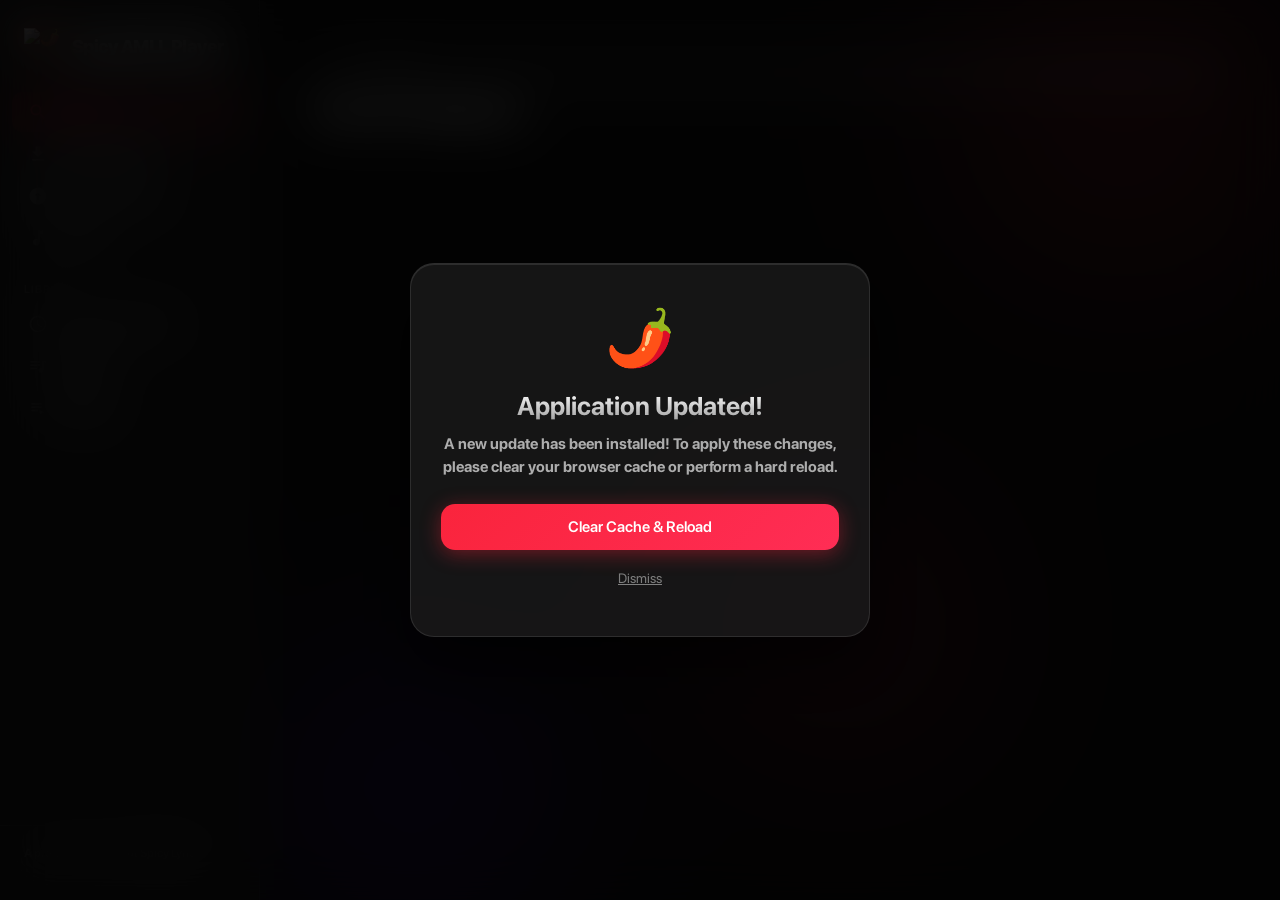
==== index.html @ c3bbd5f5 "Add files via upload" ====
<!DOCTYPE html>
<html lang="en">

<head>
  <meta charset="UTF-8">
  <meta name="viewport" content="width=device-width, initial-scale=1.0, maximum-scale=1.0, user-scalable=no, viewport-fit=cover">
  <title>Spicy AMLL Player — Synchronized Lyrics & Player</title>
  <meta name="description" content="Spicy AMLL Player — Stream, upload, and experience high-fidelity synchronized lyrics and music.">

  <!-- Fonts -->
  <link rel="preconnect" href="https://fonts.googleapis.com">
  <link rel="preconnect" href="https://fonts.gstatic.com" crossorigin>
  <link
    href="https://fonts.googleapis.com/css2?family=Inter:wght@300;400;500;600;700;800;900&family=Noto+Sans+Georgian:wght@400;500;600;700;800;900&family=Vazirmatn:wght@400;500;600;700;800;900&family=Outfit:wght@700;900&display=swap"
    rel="stylesheet">

  <!-- Stylesheets -->
  <link rel="stylesheet" href="css/global.css">
  <link rel="stylesheet" href="css/animations.css">
  <link rel="stylesheet" href="css/upload.css">
  <!-- Apple Music styling for elements that previously had none (search/listen page) -->
  <link rel="stylesheet" href="css/apple-music-search.css">

  <!-- Favicon & Icons -->
  <link rel="icon" type="image/x-icon" href="favicon.ico">
  <link rel="icon" type="image/png" sizes="96x96" href="favicon-96x96.png">
  <link rel="icon" type="image/svg+xml" href="favicon.svg">
  <link rel="apple-touch-icon" href="icon.png">
</head>

<body>
  <!-- Update Cache Detector -->
  <script>
    (function() {
      import('./js/router.js')
        .then(function(m) {
          if (!m.findTrackInPlaylist) {
            showCacheModal();
          }
        })
        .catch(function() {
          showCacheModal();
        });

      window.clearCacheAndReload = async function() {
        const btn = document.querySelector('.spicy-update-btn');
        if (btn) {
          btn.disabled = true;
          btn.textContent = 'Clearing Cache...';
        }

        if ('caches' in window) {
          try {
            const keys = await caches.keys();
            await Promise.all(keys.map(key => caches.delete(key)));
          } catch (e) {
            console.error('Failed to clear Cache Storage:', e);
          }
        }

        if ('serviceWorker' in navigator) {
          try {
            const registrations = await navigator.serviceWorker.getRegistrations();
            await Promise.all(registrations.map(r => r.unregister()));
          } catch (e) {
            console.error('Failed to unregister Service Worker:', e);
          }
        }

        const url = new URL(window.location.href);
        url.searchParams.set('cb', Date.now());
        window.location.href = url.toString();
      };

      function showCacheModal() {
        const style = document.createElement('style');
        style.textContent = `
          @keyframes spicyFadeIn { from { opacity: 0; } to { opacity: 1; } }
          @keyframes spicyScaleUp {
            from { transform: scale(0.95); opacity: 0; }
            to { transform: scale(1); opacity: 1; }
          }
          .spicy-update-modal {
            position: fixed;
            top: 0; left: 0;
            width: 100vw; height: 100vh;
            background: rgba(0, 0, 0, 0.75);
            backdrop-filter: blur(25px);
            -webkit-backdrop-filter: blur(25px);
            z-index: 9999999;
            display: flex;
            align-items: center;
            justify-content: center;
            animation: spicyFadeIn 0.3s ease forwards;
          }
          .spicy-update-box {
            background: rgba(30, 30, 30, 0.7);
            border: 1px solid rgba(255, 255, 255, 0.1);
            padding: 40px 30px;
            border-radius: 24px;
            max-width: 460px;
            width: 90%;
            text-align: center;
            box-shadow: 0 30px 60px rgba(0,0,0,0.6), inset 0 1px 0 rgba(255,255,255,0.1);
            color: #ffffff;
            font-family: -apple-system, BlinkMacSystemFont, "SF Pro Text", "SF Pro Display", sans-serif;
            animation: spicyScaleUp 0.4s cubic-bezier(0.16, 1, 0.3, 1) forwards;
          }
          .spicy-update-logo { font-size: 56px; margin-bottom: 20px; }
          .spicy-update-title {
            font-size: 1.6rem; font-weight: 700; margin: 0 0 12px 0;
            background: linear-gradient(180deg, #ffffff 0%, #a0a0a0 100%);
            -webkit-background-clip: text;
            -webkit-text-fill-color: transparent;
          }
          .spicy-update-desc {
            font-size: 0.95rem; color: rgba(255, 255, 255, 0.65);
            line-height: 1.5; margin: 0 0 25px 0;
          }
          .spicy-update-btn {
            background: linear-gradient(135deg, #fa243c 0%, #ff2d55 100%);
            color: white; border: none;
            padding: 14px 28px; border-radius: 14px;
            font-weight: 600; font-size: 0.95rem;
            cursor: pointer; transition: transform 0.2s ease, box-shadow 0.2s ease;
            width: 100%;
            box-shadow: 0 4px 20px rgba(250, 36, 60, 0.4);
          }
          .spicy-update-btn:hover {
            transform: translateY(-1px);
            box-shadow: 0 6px 24px rgba(250, 36, 60, 0.55);
          }
          .spicy-update-dismiss {
            background: transparent; color: rgba(255, 255, 255, 0.45);
            border: none; padding: 10px; margin-top: 10px;
            font-size: 0.85rem; cursor: pointer;
            text-decoration: underline; width: 100%;
            transition: color 0.2s;
          }
          .spicy-update-dismiss:hover { color: #ffffff; }
        `;
        document.head.appendChild(style);

        const modal = document.createElement('div');
        modal.className = 'spicy-update-modal';
        modal.id = 'spicy-cache-detector-modal';
        modal.innerHTML = `
          <div class="spicy-update-box">
            <div class="spicy-update-logo">🌶️</div>
            <h2 class="spicy-update-title">Application Updated!</h2>
            <p class="spicy-update-desc">
              A new update has been installed! To apply these changes, please clear your browser cache or perform a hard reload.
            </p>
            <button class="spicy-update-btn" onclick="clearCacheAndReload()">Clear Cache & Reload</button>
            <button class="spicy-update-dismiss" onclick="document.getElementById('spicy-cache-detector-modal').remove()">Dismiss</button>
          </div>
        `;
        document.body.appendChild(modal);
      }
    })();
  </script>

  <div class="am-layout">
    <!-- Sidebar Backdrop for Mobile -->
    <div class="am-sidebar-backdrop" id="sidebar-backdrop"></div>

    <!-- ═══ Sidebar ═══ -->
    <nav class="am-sidebar">
      <div class="am-sidebar-brand">
        <img src="favicon.svg" class="am-sidebar-logo" alt="🌶️">
        <span class="am-sidebar-title">Spicy AMLL Player</span>
        <button class="am-sidebar-close-btn" id="sidebar-close" aria-label="Close Sidebar">
          <svg viewBox="0 0 24 24" fill="currentColor">
            <path d="M19 6.41L17.59 5 12 10.59 6.41 5 5 6.41 10.59 12 5 17.59 6.41 19 12 13.41 17.59 19 19 17.59 13.41 12 19 6.41z"/>
          </svg>
        </button>
      </div>

      <div class="am-sidebar-section">
        <ul class="am-sidebar-nav">
          <li class="am-nav-item am-nav-active" data-page="listen">
            <svg viewBox="0 0 24 24" fill="currentColor">
              <path d="M15.5 14h-.79l-.28-.27C15.41 12.59 16 11.11 16 9.5 16 5.91 13.09 3 9.5 3S3 5.91 3 9.5 5.91 16 9.5 16c1.61 0 3.09-.59 4.23-1.57l.27.28v.79l5 4.99L20.49 19l-4.99-5zm-6 0C7.01 14 5 11.99 5 9.5S7.01 5 9.5 5 14 7.01 14 9.5 11.99 14 9.5 14z"/>
            </svg>
            <span>Search</span>
          </li>
          <li class="am-nav-item" data-page="download-ttml">
            <svg viewBox="0 0 24 24" fill="currentColor">
              <path d="M19 9h-4V3H9v6H5l7 7 7-7zM5 18v2h14v-2H5z"/>
            </svg>
            <span>Download TTML</span>
          </li>
          <li class="am-nav-item" data-page="download-song">
            <svg viewBox="0 0 24 24" fill="currentColor">
              <path d="M12 2C6.49 2 2 6.49 2 12s4.49 10 10 10 10-4.49 10-10S17.51 2 12 2zm-1 14.5v-5h-2.5L12 7.5l3.5 4H13v5h-2z"/>
            </svg>
            <span>Download Song</span>
          </li>
          <li class="am-nav-item" data-page="upload">
            <svg viewBox="0 0 24 24" fill="currentColor">
              <path d="M12 3v10.55c-.59-.34-1.27-.55-2-.55C7.79 13 6 14.79 6 17s1.79 4 4 4 4-1.79 4-4V7h4V3h-6z" />
            </svg>
            <span>Upload</span>
          </li>
        </ul>
      </div>

      <div class="am-sidebar-section">
        <h3 class="am-section-label">Library</h3>
        <ul class="am-sidebar-nav">
          <li class="am-nav-item" data-page="recent">
            <svg viewBox="0 0 24 24" fill="currentColor">
              <path d="M11.99 2C6.47 2 2 6.48 2 12s4.47 10 9.99 10C17.52 22 22 17.52 22 12S17.52 2 11.99 2zM12 20c-4.42 0-8-3.58-8-8s3.58-8 8-8 8 3.58 8 8-3.58 8-8 8zm.5-13H11v6l5.25 3.15.75-1.23-4.5-2.67z" />
            </svg>
            <span>Recently Listened</span>
          </li>
          <li class="am-nav-item" data-page="songs">
            <svg viewBox="0 0 24 24" fill="currentColor">
              <path d="M15 6H3v2h12V6zm0 4H3v2h12v-2zM3 16h8v-2H3v2zM17 6v8.18c-.31-.11-.65-.18-1-.18-1.66 0-3 1.34-3 3s1.34 3 3 3 3-1.34 3-3V8h3V6h-5z" />
            </svg>
            <span>Favorites</span>
          </li>
          <li class="am-nav-item" data-page="playlists">
            <svg viewBox="0 0 24 24" fill="currentColor">
              <path d="M4 10h12v2H4v-2zm0-4h12v2H4V6zm0 8h8v2H4v-2zm10 0v6l5-3-5-3z" />
            </svg>
            <span>Playlists</span>
          </li>
        </ul>
      </div>

      <div class="am-sidebar-footer">
        <p>A premium remake of <a href="https://github.com/Spikerko/spicy-lyrics" target="_blank">Spicy Lyrics</a></p>
      </div>
    </nav>

    <!-- ═══ Main Content ═══ -->
    <main class="am-main">
      <!-- Mobile Header -->
      <header class="am-mobile-header">
        <button id="sidebar-toggle" class="am-sidebar-toggle-btn" aria-label="Open Sidebar">
          <svg viewBox="0 0 24 24" fill="none" stroke="currentColor" stroke-width="2.5" stroke-linecap="round" stroke-linejoin="round">
            <line x1="3" y1="12" x2="21" y2="12"></line>
            <line x1="3" y1="6" x2="21" y2="6"></line>
            <line x1="3" y1="18" x2="21" y2="18"></line>
          </svg>
        </button>
        <div class="am-mobile-brand">
          <img src="favicon.svg" class="am-mobile-logo" alt="🌶️">
          <span class="am-mobile-title">Spicy AMLL</span>
        </div>
        <div style="width: 40px;"></div>
      </header>

      <!-- Background glow -->
      <div class="am-bg-glow">
        <div class="am-glow am-glow-1"></div>
        <div class="am-glow am-glow-2"></div>
        <div class="am-glow am-glow-3"></div>
      </div>

      <div class="am-content">
        <!-- ── Search / Browse Page ── -->
        <div id="page-listen" class="am-page active">
          
          <!-- Unified Apple Music-style Search Input Bar -->
          <div class="am-apple-search-bar">
            <div class="am-apple-search-input-wrapper">
              <svg class="am-search-icon" viewBox="0 0 24 24" fill="none" stroke="currentColor" stroke-width="2">
                <circle cx="11" cy="11" r="8"></circle>
                <line x1="21" y1="21" x2="16.65" y2="16.65"></line>
              </svg>
              <input type="text" id="catalog-search" placeholder="Search" autocomplete="off">
              <button id="search-clear-btn" class="am-search-clear-btn hidden" aria-label="Clear Search">✕</button>
            </div>
          </div>

          <!-- Initial Landing View (Recently Searched + Browse Categories Recommendations) -->
          <div id="listen-initial-content" class="am-landing-view">
            
            <!-- Recently Searched Section -->
            <div id="recently-searched-section" class="am-search-section hidden">
              <div class="am-section-header-row">
                <h2 class="am-search-section-title">Recently Searched</h2>
                <button id="clear-recent-searches-btn" class="am-text-action-btn">Clear</button>
              </div>
              <div class="am-recently-searched-grid" id="recently-searched-grid">
                <!-- Injected via JS -->
              </div>
            </div>

            <!-- Browse Categories Section (Fetched from Recommendations endpoint) -->
            <div class="am-search-section">
              <h2 class="am-search-section-title">Browse Categories</h2>
              <div class="am-categories-grid" id="categories-grid">
                <!-- Skeletons Loader -->
                <div class="skeleton-category-card"></div>
                <div class="skeleton-category-card"></div>
                <div class="skeleton-category-card"></div>
                <div class="skeleton-category-card"></div>
              </div>
            </div>

          </div>

          <!-- Search Results Layout Container (Categorized into Top Results, Artists, Songs, Albums, Playlists) -->
          <div id="search-results-container" class="am-search-results-layout hidden">
             
             <!-- Top Results -->
             <div id="section-top-results" class="am-search-section hidden">
                <h2 class="am-search-section-title">Top Results</h2>
                <div class="am-top-results-grid" id="top-results-grid"></div>
             </div>

             <!-- Artists -->
             <div id="section-artists" class="am-search-section hidden">
                <h2 class="am-search-section-title">Artists</h2>
                <div class="am-artists-horizontal-scroll" id="artists-grid"></div>
             </div>

             <!-- Songs -->
             <div id="section-songs" class="am-search-section hidden">
                <h2 class="am-search-section-title">Songs</h2>
                <div class="am-songs-flex-grid" id="songs-grid"></div>
             </div>

             <!-- Albums -->
             <div id="section-albums" class="am-search-section hidden">
                <h2 class="am-search-section-title">Albums</h2>
                <div class="am-cards-horizontal-scroll" id="albums-grid"></div>
             </div>

             <!-- Playlists -->
             <div id="section-playlists" class="am-search-section hidden">
                <h2 class="am-search-section-title">Playlists</h2>
                <div class="am-cards-horizontal-scroll" id="playlists-search-grid"></div>
             </div>

             <!-- Music Videos -->
             <div id="section-videos" class="am-search-section hidden">
                <h2 class="am-search-section-title">Music Videos</h2>
                <div class="am-cards-horizontal-scroll" id="videos-grid"></div>
             </div>

          </div>

          <!-- Album View Container (Apple Music Detail Style) -->
          <div id="album-view-container" class="am-album-view hidden">
             <div id="album-header" class="am-album-header"></div>
             <div class="am-album-tracks" id="album-tracks-grid"></div>
          </div>

          <!-- Artist View Container -->
          <div id="artist-view-container" class="am-artist-view hidden">
             <div id="artist-view-content"></div>
          </div>

        </div>

        <!-- ── Upload Page ── -->
        <div id="page-upload" class="am-page">
          <div class="am-hero">
            <div class="am-hero-icon">
              <svg viewBox="0 0 24 24" fill="currentColor">
                <path d="M12 3v10.55c-.59-.34-1.27-.55-2-.55C7.79 13 6 14.79 6 17s1.79 4 4 4 4-1.79 4-4V7h4V3h-6z" />
              </svg>
            </div>
            <div class="am-hero-text">
              <h1 class="am-hero-title">Upload Your Music</h1>
              <p class="am-hero-subtitle">Drop audio files and lyrics to experience synchronized visuals.</p>
            </div>
          </div>

          <div class="am-upload-area">
            <div class="am-upload-cards">
              <div class="am-upload-card am-card-primary" id="audio-zone" title="Drop or click to upload audio">
                <div class="am-card-icon">
                  <svg viewBox="0 0 24 24">
                    <path d="M12 3v10.55c-.59-.34-1.27-.55-2-.55C7.79 13 6 14.79 6 17s1.79 4 4 4 4-1.79 4-4V7h4V3h-6z" />
                  </svg>
                </div>
                <div class="am-card-info">
                  <h3>Audio File</h3>
                  <p class="am-card-hint">MP3, FLAC, WAV, M4A</p>
                  <p class="zone-filename"></p>
                </div>
                <div class="am-card-badge">Required</div>
                <input type="file" id="audio-input" accept="audio/*,.mp3,.flac,.wav,.ogg,.m4a,.aac" multiple>
              </div>

              <div class="am-upload-card am-card-optional" id="ttml-zone" title="Drop or click to upload lyrics">
                <div class="am-card-icon">
                  <svg viewBox="0 0 24 24">
                    <path d="M14 2H6a2 2 0 0 0-2 2v16a2 2 0 0 0 2 2h12a2 2 0 0 0 2-2V8l-6-6zM6 20V4h7v5h5v11H6zm2-6h8v1.5H8V14zm0 3h6v1.5H8V17zm0-6h8v1.5H8V11z" />
                  </svg>
                </div>
                <div class="am-card-info">
                  <h3>TTML Lyrics</h3>
                  <p class="am-card-hint">Optional — auto-fetched if not provided</p>
                  <p class="zone-filename"></p>
                </div>
                <div class="am-card-badge am-badge-optional">Optional</div>
                <input type="file" id="ttml-input" accept=".ttml,.xml" multiple>
              </div>
            </div>

            <div id="queue-preview" class="am-queue-preview">
              <div class="am-queue-header">
                <h4>Up Next</h4>
                <span id="queue-count" class="am-queue-count">0 tracks</span>
                <button id="clear-queue-btn" class="am-clear-btn">Clear All</button>
              </div>
              <div class="queue-list" id="queue-list"></div>
            </div>

            <div class="am-actions">
              <button id="start-button" class="am-start-btn" disabled>
                <svg viewBox="0 0 24 24" fill="currentColor" width="20" height="20">
                  <path d="M8 5v14l11-7z" />
                </svg>
                <span>Start Playback</span>
              </button>
              <div id="upload-error" class="am-error-msg"></div>
            </div>
          </div>
        </div>

        <!-- ── Recently Listened Page ── -->
        <div id="page-recent" class="am-page">
          <div class="am-hero">
            <div class="am-hero-icon" style="background: linear-gradient(135deg, #5856d6 0%, #007aff 100%);">
              <svg viewBox="0 0 24 24" fill="currentColor">
                <path d="M11.99 2C6.47 2 2 6.48 2 12s4.47 10 9.99 10C17.52 22 22 17.52 22 12S17.52 2 11.99 2zM12 20c-4.42 0-8-3.58-8-8s3.58-8 8-8 8 3.58 8 8-3.58 8-8 8zm.5-13H11v6l5.25 3.15.75-1.23-4.5-2.67z" />
              </svg>
            </div>
            <div class="am-hero-text">
              <h1 class="am-hero-title">Recently Listened</h1>
              <p class="am-hero-subtitle">Tracks you've recently played.</p>
            </div>
          </div>
          <div class="trending-grid" id="recent-tracks-grid"></div>
        </div>

        <!-- ── Favorite Songs Page ── -->
        <div id="page-songs" class="am-page">
          <div class="am-hero">
            <div class="am-hero-icon" style="background: linear-gradient(135deg, #ff2d55 0%, #ff3b30 100%);">
              <svg viewBox="0 0 24 24" fill="currentColor">
                <path d="M12 21.35l-1.45-1.32C5.4 15.36 2 12.28 2 8.5 2 5.42 4.42 3 7.5 3c1.74 0 3.41.81 4.5 2.09C13.09 3.81 14.76 3 16.5 3 19.58 3 22 5.42 22 8.5c0 3.78-3.4 6.86-8.55 11.54L12 21.35z" />
              </svg>
            </div>
            <div class="am-hero-text">
              <h1 class="am-hero-title">Favorites</h1>
              <p class="am-hero-subtitle">Your loved tracks in one place.</p>
            </div>
          </div>
          <div class="trending-grid" id="favorite-tracks-grid"></div>
        </div>

        <!-- ── Playlists Page ── -->
        <div id="page-playlists" class="am-page">
          <div class="am-hero">
            <div class="am-hero-icon" style="background: linear-gradient(135deg, #af52de 0%, #d633ff 100%);">
              <svg viewBox="0 0 24 24" fill="currentColor">
                <path d="M4 10h12v2H4v-2zm0-4h12v2H4V6zm0 8h8v2H4v-2zm10 0v6l5-3-5-3z" />
              </svg>
            </div>
            <div class="am-hero-text">
              <h1 class="am-hero-title">My Playlists</h1>
              <div class="am-hero-actions" style="margin-top: 15px;">
                <button class="am-start-btn" id="create-playlist-btn">Create New Playlist</button>
              </div>
            </div>
          </div>
          <div class="playlists-grid" id="playlists-grid"></div>
          <div id="playlist-detail" class="am-playlist-detail hidden">
             <div class="section-header">
                <h2 class="section-title" id="playlist-detail-title">Playlist Name</h2>
                <button class="am-back-btn" id="playlist-back-btn">Back to Playlists</button>
             </div>
             <div class="playlist-tracks-grid" id="playlist-tracks-grid"></div>
          </div>
        </div>

        <!-- ── Download TTML Page ── -->
        <div id="page-download-ttml" class="am-page">
          <div class="download-bg-glow"></div>
          <div class="premium-downloader-container">
            <div class="glass-card premium-card">
              <div class="downloader-header">
                <div class="header-icon-wrapper">
                  <svg viewBox="0 0 24 24" fill="currentColor">
                    <path d="M19 9h-4V3H9v6H5l7 7 7-7zM5 18v2h14v-2H5z"/>
                  </svg>
                </div>
                <h1 class="premium-title">TTML Downloader</h1>
                <p class="premium-subtitle">Enter a Song ID to extract high-fidelity synchronized lyrics.</p>
              </div>

              <div class="premium-input-group">
                <div class="premium-search-box">
                  <input type="text" id="ttml-song-id" placeholder="Paste Song ID (e.g. 1738734057)" autocomplete="off">
                  <button id="fetch-ttml-btn" class="premium-btn primary">
                    <span class="btn-text">Fetch Lyrics</span>
                    <div class="btn-loader hidden"></div>
                  </button>
                </div>
              </div>

              <div id="ttml-result-preview" class="premium-result-view hidden">
                <div class="result-backdrop"></div>
                <div class="song-identity">
                  <div class="art-pulse-wrapper">
                     <img id="ttml-preview-art" src="" alt="Album Art">
                  </div>
                  <div class="song-details">
                    <h2 id="ttml-preview-name">Song Name</h2>
                    <p id="ttml-preview-artist">Artist Name</p>
                    <div class="badge">Lossless Master</div>
                  </div>
                </div>

                <div class="code-stage">
                  <div class="stage-header">
                    <div class="dots"><span></span><span></span><span></span></div>
                    <span class="stage-label">TTML SOURCE</span>
                    <button id="download-ttml-file-btn" class="premium-btn secondary" disabled>
                      <svg viewBox="0 0 24 24" fill="currentColor" width="16"><path d="M19 9h-4V3H9v6H5l7 7 7-7zM5 18v2h14v-2H5z"/></svg>
                      Quick Download
                    </button>
                  </div>
                  <div class="code-viewport">
                    <pre id="ttml-code-block"></pre>
                  </div>
                </div>
              </div>

              <div id="ttml-status" class="status-indicator"></div>
            </div>
          </div>
        </div>

        <!-- ── Download Song Page ── -->
        <div id="page-download-song" class="am-page">
          <div class="download-bg-glow"></div>
          <div class="premium-downloader-container">
            <div class="glass-card premium-card">
              <div class="downloader-header">
                <div class="header-icon-wrapper" style="background: linear-gradient(135deg, #FF2D55 0%, #fa243c 100%);">
                  <svg viewBox="0 0 24 24" fill="currentColor">
                    <path d="M12 2C6.49 2 2 6.49 2 12s4.49 10 10 10 10-4.49 10-10S17.51 2 12 2zm-1 14.5v-5h-2.5L12 7.5l3.5 4H13v5h-2z"/>
                  </svg>
                </div>
                <h1 class="premium-title">Audio Downloader</h1>
                <p class="premium-subtitle">Enter a Song ID or search term to download the track.</p>
              </div>

              <div class="premium-input-group">
                <div class="premium-search-box">
                  <input type="text" id="dl-song-input" placeholder="Paste Song ID or Search Term" autocomplete="off">
                  <select id="dl-song-format" class="premium-btn format-select" style="background: rgba(255, 255, 255, 0.1); backdrop-filter: blur(10px); color: white; border: 1px solid rgba(255, 255, 255, 0.2); padding: 0 15px; border-radius: 8px; margin-right: 10px; cursor: pointer; outline: none;">
                    <option value="m4a">M4A (Original)</option>
                    <option value="mp3">MP3</option>
                    <option value="flac">FLAC</option>
                  </select>
                  <button id="fetch-song-btn" class="premium-btn primary">
                    <span class="btn-text">Download</span>
                    <div class="btn-loader hidden"></div>
                  </button>
                </div>
                <div id="dl-search-results" class="dl-search-results hidden"></div>
              </div>

              <div id="dl-song-status" class="status-indicator"></div>
            </div>
          </div>
        </div>
      </div>
    </main>
  </div>

  <!-- Song Context Menu -->
  <div id="song-context-menu" class="am-context-menu hidden">
    <div class="context-menu-item" id="ctx-play">Play Now</div>
    <div class="context-menu-item" id="ctx-add-playlist">Add to Playlist...</div>
    <div class="context-menu-item" id="ctx-view-album">View Entire Album</div>
    <div class="context-menu-item" id="ctx-view-artist">View Artist</div>
    <div class="context-menu-item" id="ctx-favorite">Add to Favorites</div>
    <div class="context-menu-item" id="ctx-copy-id">Copy Song ID</div>
  </div>

  <!-- Playlist Selection Modal -->
  <div id="playlist-select-modal" class="am-modal hidden">
     <div class="am-modal-content">
        <h3>Add to Playlist</h3>
        <div id="playlist-options-list"></div>
        <div style="margin-top:20px;display:flex;gap:10px;">
          <button class="am-start-btn" id="modal-create-playlist-btn" style="flex:1;padding:8px;font-size:0.9rem;">Create New</button>
          <button class="am-text-btn" id="close-playlist-modal" style="flex:1;">Cancel</button>
        </div>
     </div>
  </div>

  <!-- Mobile Sidebar Controls -->
  <script>
    document.addEventListener('DOMContentLoaded', () => {
      const sidebar = document.querySelector('.am-sidebar');
      const backdrop = document.getElementById('sidebar-backdrop');
      const toggleBtn = document.getElementById('sidebar-toggle');
      const closeBtn = document.getElementById('sidebar-close');

      function openSidebar() {
        if (sidebar && backdrop) {
          sidebar.classList.add('open');
          backdrop.classList.add('active');
          document.body.style.overflow = 'hidden';
        }
      }

      function closeSidebar() {
        if (sidebar && backdrop) {
          sidebar.classList.remove('open');
          backdrop.classList.remove('active');
          document.body.style.overflow = '';
        }
      }

      if (toggleBtn) toggleBtn.addEventListener('click', openSidebar);
      if (closeBtn) closeBtn.addEventListener('click', closeSidebar);
      if (backdrop) backdrop.addEventListener('click', closeSidebar);

      const navItems = document.querySelectorAll('.am-sidebar-nav .am-nav-item');
      navItems.forEach(item => {
        item.addEventListener('click', () => {
          if (window.innerWidth <= 900) {
            closeSidebar();
          }
        });
      });
    });
  </script>

  <!-- Global Preparation Overlay -->
  <div id="prep-overlay" class="prep-overlay">
    <div class="prep-content">
      <div class="prep-spinner"></div>
      <h2 id="prep-status">Preparing Track...</h2>
      <p id="prep-subtext">Fetching audio and metadata from secure servers</p>
    </div>
  </div>

  <script type="module" src="js/upload.js"></script>
  <script type="module" src="js/song-downloader.js"></script>
</body>

</html>
---- css/global.css ----
/* ═══════════════════════════════════════════════
   Spicy AMLL Player WEB — Global Styles
   ═══════════════════════════════════════════════ */

/* Google Fonts (fallback for Georgian, CJK, Cyrillic, Devanagari, etc.) */
@import url('https://fonts.googleapis.com/css2?family=Inter:wght@400;500;600;700;800;900&display=swap');
@import url('https://fonts.googleapis.com/css2?family=Vazirmatn:wght@400;500;600;700;800;900&display=swap');
@import url('https://fonts.googleapis.com/css2?family=Noto+Sans+Georgian:wght@400;500;600;700;800;900&display=swap');

/* ── Local Fonts: SF Pro (Latin) & SF Arabic ── */
@font-face {
  font-family: 'SF Pro';
  src: url('../fonts/sfpro.woff2') format('woff2'),
    url('../fonts/sfpro.ttf') format('truetype');
  font-weight: 100 1200;
  font-style: normal;
  font-display: swap;
}

@font-face {
  font-family: 'SF Pro Display';
  src: url('../fonts/sfpro-display-Regular.woff2') format('woff2');
  font-weight: 400;
  font-style: normal;
  font-display: swap;
}

@font-face {
  font-family: 'SF Pro Display';
  src: url('../fonts/sfpro-display-Medium.woff2') format('woff2');
  font-weight: 500;
  font-style: normal;
  font-display: swap;
}

@font-face {
  font-family: 'SF Pro Display';
  src: url('../fonts/sfpro-display-Semibold.woff2') format('woff2');
  font-weight: 600;
  font-style: normal;
  font-display: swap;
}

@font-face {
  font-family: 'SF Pro Display';
  src: url('../fonts/sfpro-display-Bold.woff2') format('woff2');
  font-weight: 700;
  font-style: normal;
  font-display: swap;
}

@font-face {
  font-family: 'SF Pro Display';
  src: url('../fonts/sfpro-display-Heavy.woff2') format('woff2');
  font-weight: 800;
  font-style: normal;
  font-display: swap;
}

@font-face {
  font-family: 'SF Arabic';
  src: url('../fonts/sfarabic.woff2') format('woff2'),
    url('../fonts/sfarabic.ttf') format('truetype');
  font-weight: 100 1200;
  font-style: normal;
  font-display: swap;
}

/* ── Reset ── */
*,
*::before,
*::after {
  margin: 0;
  padding: 0;
  box-sizing: border-box;
}

html {
  font-size: 16px;
  -webkit-font-smoothing: antialiased;
  -moz-osx-font-smoothing: grayscale;
  text-rendering: optimizeLegibility;
  overflow: hidden;
  height: 100%;
  height: 100dvh;
}

body {
  margin: 0;
  padding: 0;
  background: #000000;
  color: #ffffff;
font-family: 'SF Pro Display', 'SF Pro', 'PingFang SC', 'Hiragino Sans', 'SF Arabic', Inter, "Noto Sans Georgian", "Vazirmatn", sans-serif;

  font-weight: 700;
  overflow: hidden;
  height: 100%;
  height: 100dvh;
  width: 100vw;
  user-select: none;
}

img, a {
  -webkit-user-drag: none;
}

a {
  color: inherit;
  text-decoration: none;
}

button {
  font-family: inherit;
  cursor: pointer;
  border: none;
  background: none;
  color: inherit;
}

input {
  font-family: inherit;
}

/* ── CSS Custom Properties ── */
:root {
  /* Background */
  --bg-rotation-degree: 258deg;
  --spice-main: #000000;
  --spice-sidebar: #000000;
  --spice-text: #ffffff;
  --spice-button: #1db954;

  /* Lyrics sizing */
  --DefaultLyricsSize: clamp(1.85rem, calc(1cqw * 7), 3.5rem);
  --SpicyLyrics-LineSpacing: 1cqw 0;

  /* Glow definitions */
  --TextGlowDef: rgba(255, 255, 255, 0.15) 0px 0px 6px;
  --ActiveTextGlowDef: rgba(255, 255, 255, 0.4) 0px 0px 14px;
  --StrongTextGlowDef: rgba(255, 255, 255, 0.553) 0px 0px 16.4px;
  --StrongerTextGlowDef: rgba(255, 255, 255, 0.508) 0px 0px 16px;

  /* Scrollbar */
  --Simplebar-Scrollbar-Color: rgba(255, 255, 255, 0.6);

  /* NowBar sizing (Apple Music Layout) */
  --NowBarWidth: 34cqw;
  /* Compact panel */
  --NowBarRightSpacing: 4cqw;
  --NowBarLeftSpacing: 6cqw;

  /* Lyrics padding */
  --LyricsLeftSidePadding: calc(var(--NowBarWidth) + var(--NowBarLeftSpacing) + var(--NowBarRightSpacing));
  --LyricsRightSidePadding: 6cqw;

  /* Font */
  --spicy-font-family: 'SF Pro Display', 'SF Pro', 'PingFang SC', 'Hiragino Sans', 'SF Arabic', Inter, "Noto Sans Georgian", "Vazirmatn", sans-serif;

  /* Default font size for content */
  --default-font-size: clamp(0.5rem, calc(1cqw * 3), 2.4rem);

  /* SLM property */
  --SLM_GradientPosition: -50%;
}

@property --SLM_GradientPosition {
  syntax: "<percentage>";
  inherits: false;
  initial-value: -50%;
}

/* ── Scrollbar Styling ── */
::-webkit-scrollbar {
  width: 6px;
}

::-webkit-scrollbar-track {
  background: transparent;
}

::-webkit-scrollbar-thumb {
  background: rgba(255, 255, 255, 0.15);
  border-radius: 4px;
}

::-webkit-scrollbar-thumb:hover {
  background: rgba(255, 255, 255, 0.3);
}

/* ── Utility Classes ── */
.hidden {
  display: none !important;
}

.WaitingForHeight {
  opacity: 0 !important;
}

/* ── Branding ── */
.logo-wrapper {
  display: flex;
  align-items: center;
  gap: 12px;
  font-weight: 900;
  letter-spacing: -0.02em;
}

.logo-icon {
  width: 24px;
  height: 24px;
  object-fit: contain;
  vertical-align: middle;
}

.back-button .logo-icon {
  width: 20px;
  height: 20px;
}
---- css/upload.css ----
/* ═══════════════════════════════════════════════
   Spicy AMLL Player — Apple Music Style Upload
   ═══════════════════════════════════════════════ */

/* ══════════════════════════════════════════════════
   MOBILE HEADER, TOGGLE, AND DRAWER
   ══════════════════════════════════════════════════ */
.am-mobile-header {
  display: none;
}

.am-sidebar-close-btn {
  display: none;
}

.am-sidebar-backdrop {
  position: fixed;
  inset: 0;
  background: rgba(0, 0, 0, 0.4);
  backdrop-filter: blur(15px);
  -webkit-backdrop-filter: blur(15px);
  z-index: 1999;
  opacity: 0;
  pointer-events: none;
  transition: opacity 0.4s cubic-bezier(0.16, 1, 0.3, 1);
}

.am-sidebar-backdrop.active {
  opacity: 1;
  pointer-events: auto;
}

@media (max-width: 900px) {
  .am-mobile-header {
    display: flex;
    align-items: center;
    justify-content: space-between;
    height: 64px;
    padding: 0 20px;
    background: rgba(10, 10, 10, 0.7);
    backdrop-filter: blur(30px);
    -webkit-backdrop-filter: blur(30px);
    border-bottom: 1px solid rgba(255, 255, 255, 0.08);
    position: sticky;
    top: 0;
    z-index: 100;
    box-shadow: 0 4px 30px rgba(0, 0, 0, 0.4);
  }

  .am-sidebar-toggle-btn {
    background: rgba(255, 255, 255, 0.05);
    border: 1px solid rgba(255, 255, 255, 0.08);
    border-radius: 12px;
    color: #fff;
    width: 40px;
    height: 40px;
    display: flex;
    align-items: center;
    justify-content: center;
    cursor: pointer;
    transition: all 0.2s cubic-bezier(0.16, 1, 0.3, 1);
  }

  .am-sidebar-toggle-btn:hover {
    background: rgba(255, 255, 255, 0.1);
    border-color: rgba(255, 255, 255, 0.15);
    transform: scale(1.05);
  }

  .am-sidebar-toggle-btn:active {
    transform: scale(0.95);
  }

  .am-sidebar-toggle-btn svg {
    width: 22px;
    height: 22px;
  }

  .am-mobile-brand {
    display: flex;
    align-items: center;
    gap: 8px;
  }

  .am-mobile-logo {
    width: 28px;
    height: 28px;
    object-fit: contain;
    filter: drop-shadow(0 2px 8px rgba(254, 36, 60, 0.4));
  }

  .am-mobile-title {
    font-family: var(--spicy-font-family);
    font-size: 1.05rem;
    font-weight: 900;
    letter-spacing: -0.02em;
    color: #fff;
  }

  .am-sidebar-close-btn {
    display: flex;
    align-items: center;
    justify-content: center;
    background: rgba(255, 255, 255, 0.05);
    border: 1px solid rgba(255, 255, 255, 0.08);
    border-radius: 50%;
    color: rgba(255, 255, 255, 0.6);
    width: 32px;
    height: 32px;
    cursor: pointer;
    transition: all 0.2s cubic-bezier(0.16, 1, 0.3, 1);
    margin-left: auto;
  }

  .am-sidebar-close-btn:hover {
    background: rgba(250, 36, 60, 0.2);
    border-color: #fa243c;
    color: #fa243c;
    transform: scale(1.05);
  }

  .am-sidebar-close-btn:active {
    transform: scale(0.9);
  }

  .am-sidebar-close-btn svg {
    width: 16px;
    height: 16px;
  }
}

/* ── Layout ── */
.am-layout {
  display: grid;
  grid-template-columns: 260px 1fr;
  height: 100vh;
  width: 100vw;
  overflow: hidden;
  background: #000;
}

/* ══════════════════════════════════════════════════
   SIDEBAR
   ══════════════════════════════════════════════════ */
.am-sidebar {
  background: rgba(20, 20, 20, 0.95);
  border-right: 1px solid rgba(255, 255, 255, 0.06);
  display: flex;
  flex-direction: column;
  padding: 20px 0;
  overflow-y: auto;
  user-select: none;
  -webkit-user-select: none;
}

.am-sidebar-brand {
  display: flex;
  align-items: center;
  gap: 12px;
  padding: 8px 24px 28px;
}

.am-sidebar-logo {
  width: 36px;
  height: 36px;
  object-fit: contain;
  filter: drop-shadow(0 2px 8px rgba(254, 36, 60, 0.5));
}

.am-sidebar-title {
  font-family: var(--spicy-font-family);
  font-size: 1.15rem;
  font-weight: 900;
  letter-spacing: -0.03em;
  color: #fff;
}
/* CSS Fix in upload.css */
.am-main-content {
  margin-left: 260px;
  width: calc(100% - 260px);
  position: relative;
  z-index: 1;
}

@media (max-width: 768px) {
  .am-main-content {
    margin-left: 0;
    width: 100%;
    padding-top: 70px;
  }

  .am-sidebar {
    z-index: 1000;
  }
}

/* ── Sidebar Sections ── */
.am-sidebar-section {
  padding: 0 12px;
  margin-bottom: 24px;
}

.am-section-label {
  font-size: 0.7rem;
  font-weight: 600;
  text-transform: uppercase;
  letter-spacing: 0.08em;
  color: rgba(255, 255, 255, 0.35);
  padding: 0 12px;
  margin-bottom: 8px;
}

.am-sidebar-nav {
  list-style: none;
  padding: 0;
  margin: 0;
  display: flex;
  flex-direction: column;
  gap: 2px;
}

.am-nav-item {
  display: flex;
  align-items: center;
  gap: 12px;
  padding: 10px 16px;
  border-radius: 10px;
  cursor: pointer;
  transition: all 0.2s ease;
  font-size: 0.92rem;
  font-weight: 500;
  color: rgba(255, 255, 255, 0.65);
}

.am-nav-item:hover {
  background: rgba(255, 255, 255, 0.06);
  color: rgba(255, 255, 255, 0.9);
}

.am-nav-item.am-nav-active {
  background: rgba(250, 36, 60, 0.15);
  color: #fa243c;
}

.am-nav-item svg {
  width: 20px;
  height: 20px;
  flex-shrink: 0;
  opacity: 0.8;
}

.am-nav-item.am-nav-active svg {
  opacity: 1;
}

/* ── Sidebar Footer ── */
.am-sidebar-footer {
  margin-top: auto;
  padding: 20px 24px;
  border-top: 1px solid rgba(255, 255, 255, 0.06);
}

.am-sidebar-footer p {
  font-size: 0.75rem;
  color: rgba(255, 255, 255, 0.25);
}

.am-sidebar-footer a {
  color: rgba(255, 255, 255, 0.4);
  text-decoration: none;
  font-weight: 600;
  transition: color 0.2s;
}

.am-sidebar-footer a:hover {
  color: #fa243c;
  text-decoration: underline;
}

/* ══════════════════════════════════════════════════
   MAIN CONTENT
   ══════════════════════════════════════════════════ */
.am-main {
  position: relative;
  overflow-y: auto;
  overflow-x: hidden;
  background: #0a0a0a;
}

/* ── Subtle Animated Background (Mix of both) ── */
.am-bg-glow {
  position: absolute;
  inset: 0;
  z-index: 0;
  overflow: hidden;
  pointer-events: none;
  filter: blur(100px);
  opacity: 0.3;
}

.am-glow {
  position: absolute;
  border-radius: 50%;
  mix-blend-mode: screen;
  animation: amGlowMove 25s infinite alternate ease-in-out;
}

.am-glow-1 {
  width: 500px;
  height: 500px;
  background: radial-gradient(circle, #fa243c 0%, transparent 70%);
  top: -150px;
  right: -100px;
}

.am-glow-2 {
  width: 400px;
  height: 400px;
  background: radial-gradient(circle, #5e11ff 0%, transparent 70%);
  bottom: -100px;
  left: -50px;
  animation-duration: 30s;
  animation-delay: -5s;
}

.am-glow-3 {
  width: 350px;
  height: 350px;
  background: radial-gradient(circle, #fd2458 0%, transparent 70%);
  top: 50%;
  left: 40%;
  animation-duration: 20s;
  animation-delay: -2s;
}

@keyframes amGlowMove {
  0% {
    transform: translate(0, 0) scale(1);
  }

  33% {
    transform: translate(60px, 30px) scale(1.1);
  }

  66% {
    transform: translate(-30px, 80px) scale(0.9);
  }

  100% {
    transform: translate(0, 0) scale(1);
  }
}

/* ── Content Container ── */
.am-content {
  position: relative;
  z-index: 1;
  padding: 48px 56px;
  max-width: 1100px;
  animation: amFadeIn 0.6s cubic-bezier(0.16, 1, 0.3, 1);
}

@keyframes amFadeIn {
  from {
    opacity: 0;
    transform: translateY(16px);
  }

  to {
    opacity: 1;
    transform: translateY(0);
  }
}

/* ══════════════════════════════════════════════════
   HERO SECTION
   ══════════════════════════════════════════════════ */
.am-hero {
  display: flex;
  align-items: flex-start;
  gap: 28px;
  margin-bottom: 48px;
}

.am-hero-icon {
  width: 120px;
  height: 120px;
  min-width: 120px;
  background: linear-gradient(135deg, #fa243c 0%, #5e11ff 100%);
  border-radius: 24px;
  display: flex;
  align-items: center;
  justify-content: center;
  box-shadow: 0 12px 40px rgba(250, 36, 60, 0.3);
}

.am-hero-icon svg {
  width: 56px;
  height: 56px;
  fill: #fff;
}

.am-hero-text {
  padding-top: 8px;
}

.am-hero-title {
  font-size: 2.4rem;
  font-weight: 800;
  letter-spacing: -0.04em;
  line-height: 1.1;
  margin-bottom: 10px;
}

.am-hero-subtitle {
  font-size: 1rem;
  font-weight: 400;
  color: rgba(255, 255, 255, 0.5);
  line-height: 1.5;
  max-width: 450px;
}

/* ══════════════════════════════════════════════════
   UPLOAD AREA (in the "big div")
   ══════════════════════════════════════════════════ */
.am-upload-area {
  display: flex;
  flex-direction: column;
  gap: 28px;
}

.am-upload-cards {
  display: grid;
  grid-template-columns: 1fr 1fr;
  gap: 20px;
}

/* ── Upload Card ── */
.am-upload-card {
  position: relative;
  background: rgba(255, 255, 255, 0.03);
  border: 1px solid rgba(255, 255, 255, 0.07);
  border-radius: 20px;
  padding: 28px 24px;
  cursor: pointer;
  transition: all 0.35s cubic-bezier(0.16, 1, 0.3, 1);
  display: flex;
  flex-direction: column;
  gap: 20px;
  overflow: hidden;
}

.am-upload-card:hover {
  background: rgba(255, 255, 255, 0.06);
  border-color: rgba(255, 255, 255, 0.14);
  transform: translateY(-3px);
}

.am-upload-card.dragover {
  background: rgba(250, 36, 60, 0.12);
  border-color: #fa243c;
  transform: scale(1.02);
}

.am-upload-card.has-file {
  border-color: rgba(250, 36, 60, 0.35);
  background: rgba(255, 255, 255, 0.05);
}

.am-card-icon {
  width: 48px;
  height: 48px;
  background: rgba(255, 255, 255, 0.06);
  border-radius: 14px;
  display: flex;
  align-items: center;
  justify-content: center;
  transition: all 0.3s;
}

.am-upload-card:hover .am-card-icon {
  background: #fa243c;
}

.am-card-icon svg {
  width: 24px;
  height: 24px;
  fill: #fff;
}

.am-card-info h3 {
  font-size: 1.15rem;
  font-weight: 700;
  margin-bottom: 4px;
}

.am-card-hint {
  font-size: 0.85rem;
  color: rgba(255, 255, 255, 0.3);
  font-weight: 400;
}

.am-card-badge {
  position: absolute;
  top: 16px;
  right: 16px;
  font-size: 0.7rem;
  font-weight: 600;
  text-transform: uppercase;
  letter-spacing: 0.06em;
  padding: 4px 10px;
  border-radius: 100px;
  background: rgba(250, 36, 60, 0.15);
  color: #fa243c;
}

.am-card-badge.am-badge-optional {
  background: rgba(255, 255, 255, 0.06);
  color: rgba(255, 255, 255, 0.35);
}

.am-upload-card input[type="file"] {
  display: none;
}

.zone-filename {
  font-size: 0.85rem;
  color: #fd2458;
  font-weight: 600;
  white-space: nowrap;
  overflow: hidden;
  text-overflow: ellipsis;
  margin-top: 8px;
  display: none;
}

/* ══════════════════════════════════════════════════
   QUEUE PREVIEW
   ══════════════════════════════════════════════════ */
.am-queue-preview {
  display: none;
  flex-direction: column;
  gap: 16px;
  background: rgba(255, 255, 255, 0.02);
  border: 1px solid rgba(255, 255, 255, 0.06);
  border-radius: 20px;
  padding: 24px;
  animation: amSlideUp 0.5s cubic-bezier(0.16, 1, 0.3, 1);
}

.am-queue-preview.active {
  display: flex;
}

.am-queue-header {
  display: flex;
  align-items: center;
  gap: 12px;
}

.am-queue-header h4 {
  font-size: 1rem;
  font-weight: 700;
}

.am-queue-count {
  font-size: 0.85rem;
  color: rgba(255, 255, 255, 0.4);
  font-weight: 500;
}

.am-clear-btn {
  margin-left: auto;
  background: transparent;
  border: none;
  color: rgba(255, 255, 255, 0.35);
  font-size: 0.8rem;
  font-weight: 600;
  cursor: pointer;
  padding: 4px 12px;
  border-radius: 6px;
  transition: all 0.2s;
}

.am-clear-btn:hover {
  color: #fa243c;
  background: rgba(250, 36, 60, 0.1);
}

.queue-list {
  display: flex;
  flex-direction: column;
  gap: 6px;
  max-height: 280px;
  overflow-y: auto;
  padding-right: 4px;
}

.queue-list::-webkit-scrollbar {
  width: 4px;
}

.queue-list::-webkit-scrollbar-thumb {
  background: rgba(255, 255, 255, 0.1);
  border-radius: 10px;
}

/* Queue items (reused from original with updated styling) */
/* BEFORE */
.queue-item {
  display: flex;
  align-items: center;
  gap: 12px;
  padding: 12px 16px;
  background: rgba(255, 255, 255, 0.03);
  border-radius: 12px;
  border: 1px solid rgba(255, 255, 255, 0.05);
  transition: background 0.2s, transform 0.2s, border-color 0.2s;
  cursor: grab;
  user-select: none;
  touch-action: none;
  will-change: transform;
}


.queue-item:hover {
  background: rgba(255, 255, 255, 0.06);
}

.queue-item:active {
  cursor: grabbing;
}

.queue-item.dragging {
  opacity: 0.5;
  background: rgba(250, 36, 60, 0.15);
  transform: scale(0.98);
}

.drag-handle {
  color: rgba(255, 255, 255, 0.2);
  display: flex;
  align-items: center;
  font-size: 1.1rem;
}

.queue-item-info {
  display: flex;
  flex-direction: column;
  gap: 2px;
  overflow: hidden;
  flex: 1;
}

.queue-pair-controls {
  display: flex;
  align-items: center;
  gap: 12px;
}

.ttml-select {
  background: rgba(255, 255, 255, 0.06);
  border: 1px solid rgba(255, 255, 255, 0.08);
  border-radius: 8px;
  color: #fff;
  padding: 5px 10px;
  font-size: 0.8rem;
  font-family: Inter, "Noto Sans Georgian", "Vazirmatn", sans-serif;
  outline: none;
  max-width: 150px;
  cursor: pointer;
}

.ttml-select option {
  background: #1a1a1a;
  color: #fff;
}

.remove-item {
  background: transparent;
  border: none;
  color: rgba(255, 255, 255, 0.2);
  cursor: pointer;
  padding: 4px;
  display: flex;
  align-items: center;
  transition: color 0.2s;
}

.remove-item:hover {
  color: #fa243c;
}

@keyframes amSlideUp {
  from {
    opacity: 0;
    transform: translateY(16px);
  }

  to {
    opacity: 1;
    transform: translateY(0);
  }
}

/* ══════════════════════════════════════════════════
   ACTIONS
   ══════════════════════════════════════════════════ */
.am-actions {
  display: flex;
  align-items: center;
  gap: 20px;
}

.am-start-btn {
  display: inline-flex;
  align-items: center;
  gap: 10px;
  padding: 14px 40px;
  font-size: 1rem;
  font-weight: 700;
  font-family: Inter, "Noto Sans Georgian", "Vazirmatn", sans-serif;
  border-radius: 100px;
  border: none;
  background: #fa243c;
  color: #fff;
  cursor: pointer;
  transition: all 0.35s cubic-bezier(0.16, 1, 0.3, 1);
  box-shadow: 0 6px 24px rgba(250, 36, 60, 0.35);
}

.am-start-btn svg {
  width: 18px;
  height: 18px;
}

.am-start-btn:disabled {
  background: rgba(255, 255, 255, 0.08);
  color: rgba(255, 255, 255, 0.2);
  cursor: not-allowed;
  box-shadow: none;
}

.am-start-btn:not(:disabled):hover {
  transform: translateY(-2px) scale(1.04);
  box-shadow: 0 10px 32px rgba(250, 36, 60, 0.45);
  background: #fd2458;
}

.am-error-msg {
  font-size: 0.85rem;
  color: #fa243c;
  min-height: 20px;
  font-weight: 500;
}

/* ══════════════════════════════════════════════════
   RESPONSIVE
   ══════════════════════════════════════════════════ */
@media (max-width: 900px) {
  .am-layout {
    grid-template-columns: 1fr;
  }

  .am-sidebar {
    position: fixed;
    top: 0;
    left: -280px;
    width: 280px;
    height: 100vh;
    z-index: 2000;
    transition: left 0.35s cubic-bezier(0.16, 1, 0.3, 1);
    display: flex;
    box-shadow: none;
    border-right: 1px solid rgba(255, 255, 255, 0.08);
  }

  .am-sidebar.open {
    left: 0;
    box-shadow: 20px 0 50px rgba(0, 0, 0, 0.8);
  }

  .am-content {
    padding: 32px 24px;
  }

  .am-hero {
    flex-direction: column;
    align-items: center;
    text-align: center;
    gap: 20px;
  }

  .am-hero-subtitle {
    max-width: 100%;
  }

  .am-upload-cards {
    grid-template-columns: 1fr;
  }

  .am-hero-icon {
    width: 100px;
    height: 100px;
    min-width: 100px;
    border-radius: 20px;
  }

  .am-hero-icon svg {
    width: 44px;
    height: 44px;
  }

  .am-hero-title {
    font-size: 1.8rem;
  }
}

@media (max-width: 500px) {
  .am-content {
    padding: 24px 16px;
  }

  .am-hero-title {
    font-size: 1.5rem;
  }

  .am-upload-card {
    padding: 20px 18px;
  }
}

/* ══════════════════════════════════════════════════
   TEST DATABASE PAGE
   ══════════════════════════════════════════════════ */
.am-page {
  display: none;
}

.am-page.active {
  display: block;
  animation: amFadeIn 0.5s cubic-bezier(0.16, 1, 0.3, 1);
}/* .am-mobile-nav-item rules removed */

.testdb-grid {
  display: grid;
  grid-template-columns: repeat(auto-fill, minmax(180px, 1fr));
  gap: 24px;
  padding-bottom: 60px;
}

.testdb-card {
  background: rgba(255, 255, 255, 0.02);
  border: 1px solid rgba(255, 255, 255, 0.05);
  border-radius: 18px;
  padding: 14px;
  cursor: pointer;
  transition: all 0.4s cubic-bezier(0.16, 1, 0.3, 1);
  display: flex;
  flex-direction: column;
  gap: 14px;
  position: relative;
  overflow: hidden;
}

.testdb-card:hover {
  background: rgba(255, 255, 255, 0.06);
  border-color: rgba(255, 255, 255, 0.15);
  transform: translateY(-6px);
  box-shadow: 0 15px 35px rgba(0, 0, 0, 0.5);
}

.testdb-art {
  aspect-ratio: 1;
  background-size: cover;
  background-position: center;
  border-radius: 12px;
  background-color: #151515;
  box-shadow: 0 4px 15px rgba(0, 0, 0, 0.3);
  position: relative;
  z-index: 1;
  display: flex;
  align-items: center;
  justify-content: center;
}

.testdb-art svg {
  width: 40%;
  height: 40%;
  opacity: 0.15;
  fill: #fff;
}

.testdb-info {
  position: relative;
  z-index: 1;
}

.testdb-info h4 {
  font-size: 0.95rem;
  font-weight: 700;
  margin-bottom: 3px;
  white-space: nowrap;
  overflow: hidden;
  text-overflow: ellipsis;
  color: #fff;
}

.testdb-info p {
  font-size: 0.8rem;
  color: rgba(255, 255, 255, 0.4);
  font-weight: 500;
}

.testdb-card.loading {
  pointer-events: none;
  opacity: 0.7;
}

@keyframes testdbPulse {
  0% {
    opacity: 1;
  }

  50% {
    opacity: 0.5;
  }

  100% {
    opacity: 1;
  }
}

.testdb-card.loading {
  animation: testdbPulse 1.5s infinite ease-in-out;
}

/* ══════════════════════════════════════════════════
   MOBILE BOTTOM NAVIGATION
   ══════════════════════════════════════════════════ */
/* .am-mobile-nav style removed */

/* .am-mobile-nav-item removed */

/*
.am-mobile-nav-item {
  display: flex;
  flex-direction: column;
  align-items: center;
  justify-content: center;
  gap: 4px;
  color: rgba(255, 255, 255, 0.35);
  font-size: 0.65rem;
  font-weight: 600;
  cursor: pointer;
  transition: all 0.2s;
  padding-top: 8px;
}
*/

/*
.am-mobile-nav-item svg {
  width: 22px;
  height: 22px;
  transition: transform 0.2s;
}

.am-mobile-nav-item:active svg {
  transform: scale(0.9);
}

.am-mobile-nav-item.am-mobile-nav-active {
  color: #fa243c;
}

.am-mobile-nav-item.am-mobile-nav-active svg {
  filter: drop-shadow(0 0 10px rgba(250, 36, 60, 0.4));
}

@media (max-width: 900px) {
  .am-mobile-nav {
    display: grid;
  }
}
*/

/* ══════════════════════════════════════════════════
   LISTEN NOW & TRENDING SECTION
   ══════════════════════════════════════════════════ */
.trending-section {
  margin-top: 20px;
}

.section-header {
  display: flex;
  justify-content: space-between;
  align-items: center;
  margin-bottom: 24px;
}

.section-title {
  font-size: 1.5rem;
  font-weight: 800;
  letter-spacing: -0.02em;
}

.section-tag {
  font-size: 0.75rem;
  font-weight: 700;
  text-transform: uppercase;
  letter-spacing: 0.1em;
  color: #fa243c;
  background: rgba(250, 36, 60, 0.1);
  padding: 4px 12px;
  border-radius: 100px;
}

.trending-grid {
  display: grid;
  grid-template-columns: repeat(auto-fill, minmax(180px, 1fr));
  gap: 16px;
}

.trending-card {
  position: relative;
  background: rgba(255, 255, 255, 0.03);
  border: 1px solid rgba(255, 255, 255, 0.05);
  border-radius: 12px;
  padding: 12px;
  cursor: pointer;
  transition: all 0.4s cubic-bezier(0.16, 1, 0.3, 1);
  display: flex;
  flex-direction: column;
  gap: 10px;
}

.trending-card:hover {
  background: rgba(255, 255, 255, 0.07);
  border-color: rgba(255, 255, 255, 0.15);
  transform: translateY(-8px);
  box-shadow: 0 20px 40px rgba(0, 0, 0, 0.4);
}

.trending-art {
  aspect-ratio: 1;
  background-size: cover;
  background-position: center;
  border-radius: 10px;
  background-color: #1a1a1a;
  box-shadow: 0 4px 15px rgba(0,0,0,0.3);
  overflow: hidden;
  position: relative;
}

.trending-art img {
  width: 100%;
  height: 100%;
  object-fit: cover;
  transition: transform 0.6s cubic-bezier(0.16, 1, 0.3, 1);
}

.trending-card:hover .trending-art img {
  transform: scale(1.1);
}

.trending-info h4 {
  font-size: 0.9rem;
  font-weight: 700;
  margin-bottom: 2px;
  white-space: nowrap;
  overflow: hidden;
  text-overflow: ellipsis;
  color: #fff;
}

.trending-info p {
  font-size: 0.75rem;
  color: rgba(255, 255, 255, 0.4);
  font-weight: 500;
}

/* ── Skeleton Loaders ── */
.skeleton-card {
  height: 220px;
  background: rgba(255, 255, 255, 0.03);
  border-radius: 12px;
  position: relative;
  overflow: hidden;
}

.skeleton-card::after {
  content: "";
  position: absolute;
  inset: 0;
  background: linear-gradient(90deg, transparent, rgba(255,255,255,0.03), transparent);
  animation: amSkeleton 1.5s infinite;
}

@keyframes amSkeleton {
  0% { transform: translateX(-100%); }
  100% { transform: translateX(100%); }
}

/* ── Search Container ── */
.am-search-container {
  margin-bottom: 40px;
}

.am-search-box {
  position: relative;
  width: 100%;
  max-width: 600px;
}

.am-search-icon {
  position: absolute;
  left: 18px;
  top: 50%;
  transform: translateY(-50%);
  width: 20px;
  height: 20px;
  color: rgba(255, 255, 255, 0.3);
  pointer-events: none;
}

#catalog-search {
  width: 100%;
  background: rgba(255, 255, 255, 0.05);
  border: 1px solid rgba(255, 255, 255, 0.08);
  border-radius: 14px;
  padding: 14px 14px 14px 52px;
  color: #fff;
  font-size: 1rem;
  font-family: inherit;
  outline: none;
  transition: all 0.3s;
}

#catalog-search:focus {
  background: rgba(255, 255, 255, 0.08);
  border-color: rgba(250, 36, 60, 0.5);
  box-shadow: 0 0 0 4px rgba(250, 36, 60, 0.1);
}

/* ── Albums Grid ── */
.albums-grid {
  display: grid;
  grid-template-columns: repeat(auto-fill, minmax(280px, 1fr));
  gap: 20px;
}

.album-card {
  display: flex;
  align-items: center;
  gap: 16px;
  background: rgba(255, 255, 255, 0.03);
  border: 1px solid rgba(255, 255, 255, 0.05);
  border-radius: 16px;
  padding: 12px;
  cursor: pointer;
  transition: all 0.3s;
}

.album-card:hover {
  background: rgba(255, 255, 255, 0.08);
  border-color: rgba(255, 255, 255, 0.15);
  transform: scale(1.02);
}

.album-art {
  width: 64px;
  height: 64px;
  border-radius: 10px;
  object-fit: cover;
  box-shadow: 0 4px 12px rgba(0,0,0,0.3);
}

.album-info h4 {
  font-size: 0.95rem;
  font-weight: 700;
  margin-bottom: 4px;
  color: #fff;
}

.album-info p {
  font-size: 0.8rem;
  color: rgba(255, 255, 255, 0.4);
}

.skeleton-album {
  height: 88px;
  background: rgba(255, 255, 255, 0.03);
  border-radius: 16px;
  position: relative;
  overflow: hidden;
}

.skeleton-album::after {
  content: "";
  position: absolute;
  inset: 0;
  background: linear-gradient(90deg, transparent, rgba(255,255,255,0.03), transparent);
  animation: amSkeleton 1.5s infinite;
}

/* ── Search Results ── */
.search-results-section {
  animation: amFadeIn 0.5s ease;
}

.search-results-grid {
  display: grid;
  grid-template-columns: repeat(auto-fill, minmax(220px, 1fr));
  gap: 20px;
}

.am-text-btn {
  background: transparent;
  border: none;
  color: #fa243c;
  font-weight: 600;
  font-size: 0.9rem;
  cursor: pointer;
  padding: 6px 12px;
  border-radius: 8px;
}

.am-text-btn:hover {
  background: rgba(250, 36, 60, 0.1);
}

/* ══════════════════════════════════════════════════
   PREPARATION OVERLAY
   ══════════════════════════════════════════════════ */
.prep-overlay {
  position: fixed;
  inset: 0;
  background: rgba(0, 0, 0, 0.85);
  backdrop-filter: blur(20px);
  -webkit-backdrop-filter: blur(20px);
  z-index: 2000;
  display: none;
  align-items: center;
  justify-content: center;
  text-align: center;
  flex-direction: column;
  animation: amFadeIn 0.3s ease;
}

.prep-overlay.active {
  display: flex;
}

.prep-content {
  max-width: 400px;
  padding: 40px;
}

.prep-spinner {
  width: 60px;
  height: 60px;
  border: 4px solid rgba(250, 36, 60, 0.1);
  border-top-color: #fa243c;
  border-radius: 50%;
  margin: 0 auto 24px;
  animation: amSpin 1s infinite linear;
}

#prep-status {
  font-size: 1.5rem;
  font-weight: 800;
  margin-bottom: 12px;
  background: linear-gradient(to right, #fff, rgba(255,255,255,0.7));
  -webkit-background-clip: text;
  -webkit-text-fill-color: transparent;
}

#prep-subtext {
  font-size: 0.95rem;
  color: rgba(255, 255, 255, 0.5);
  line-height: 1.5;
}

@keyframes amSpin {
  to { transform: rotate(360deg); }
}

/* ══════════════════════════════════════════════════
   ALBUM VIEW
   ══════════════════════════════════════════════════ */
.am-album-view {
  animation: amFadeIn 0.5s ease;
  padding-top: 10px;
}
.am-album-header {
  display: flex;
  gap: 30px;
  align-items: flex-end;
  margin-bottom: 40px;
}
.am-album-cover {
  width: 250px;
  height: 250px;
  border-radius: 12px;
  box-shadow: 0 10px 40px rgba(0,0,0,0.5);
  object-fit: cover;
}
.am-album-details {
  flex: 1;
}
.am-album-title {
  font-size: 3rem;
  font-weight: 800;
  line-height: 1.1;
  margin-bottom: 8px;
}
.am-album-artist {
  color: #fa243c;
  font-size: 1.5rem;
  font-weight: 600;
  margin-bottom: 8px;
}
.am-album-meta {
  font-size: 0.9rem;
  color: rgba(255,255,255,0.5);
  margin-bottom: 16px;
}
.am-album-desc {
  font-size: 0.85rem;
  color: rgba(255,255,255,0.7);
  line-height: 1.5;
  max-width: 600px;
  margin-bottom: 20px;
}
.am-album-tracks {
  display: flex;
  flex-direction: column;
}
.am-track-row {
  display: flex;
  align-items: center;
  padding: 12px 16px;
  border-radius: 8px;
  cursor: pointer;
  transition: all 0.2s;
  border-bottom: 1px solid rgba(255,255,255,0.05);
}
.am-track-row:hover {
  background: rgba(255,255,255,0.08);
}
.am-track-num {
  width: 40px;
  color: rgba(255,255,255,0.5);
  font-size: 0.9rem;
}
.am-track-title {
  flex: 1;
  font-weight: 600;
  font-size: 1rem;
}
.am-track-duration {
  color: rgba(255,255,255,0.5);
  font-size: 0.85rem;
  margin-right: 20px;
}
.am-track-more {
  color: rgba(255,255,255,0.5);
  padding: 4px;
}
.am-track-row.active {
  background: #fa243c;
}
.am-track-row.active .am-track-title,
.am-track-row.active .am-track-num,
.am-track-row.active .am-track-duration {
  color: #fff;
}

/* ══════════════════════════════════════════════════
   ARTIST VIEW
   ══════════════════════════════════════════════════ */
.am-artist-view {
  animation: amFadeIn 0.5s ease;
  display: flex;
  flex-direction: column;
  align-items: center;
}
.am-artist-header {
  display: flex;
  flex-direction: column;
  align-items: center;
  text-align: center;
  margin-bottom: 40px;
  width: 100%;
}
.am-artist-image {
  width: 250px;
  height: 250px;
  border-radius: 50%;
  object-fit: cover;
  box-shadow: 0 20px 50px rgba(0,0,0,0.6);
  margin-bottom: 20px;
  border: 2px solid rgba(255,255,255,0.1);
}
.am-artist-name-row {
  display: flex;
  align-items: center;
  width: 100%;
}
.am-artist-play-btn {
  width: 48px;
  height: 48px;
  border-radius: 50%;
  background: #fa243c;
  display: flex;
  align-items: center;
  justify-content: center;
  margin-right: 20px;
}
.am-artist-name {
  font-size: 3rem;
  font-weight: 800;
  margin: 0;
}
.am-artist-content-grid {
  display: grid;
  grid-template-columns: 1fr 2fr;
  gap: 40px;
  width: 100%;
}
.am-latest-release-card {
  background: rgba(255,255,255,0.05);
  border-radius: 12px;
  padding: 16px;
  display: flex;
  gap: 16px;
}
.am-latest-release-card img {
  width: 100px;
  height: 100px;
  border-radius: 8px;
}
.am-top-songs-list {
  display: flex;
  flex-direction: column;
}

/* ══════════════════════════════════════════════════
   SONG CONTEXT MENU & MODALS
   ══════════════════════════════════════════════════ */
.am-context-menu {
  position: fixed;
  background: rgba(30,30,30,0.95);
  backdrop-filter: blur(20px);
  border: 1px solid rgba(255,255,255,0.1);
  border-radius: 12px;
  padding: 8px;
  min-width: 200px;
  box-shadow: 0 10px 30px rgba(0,0,0,0.5);
  z-index: 9999;
  animation: amSlideUp 0.2s ease;
}
.context-menu-item {
  padding: 10px 16px;
  font-size: 0.9rem;
  font-weight: 500;
  color: #fff;
  border-radius: 6px;
  cursor: pointer;
  transition: background 0.2s;
}
.context-menu-item:hover {
  background: rgba(250,36,60,0.8);
}

.am-modal {
  position: fixed;
  inset: 0;
  background: rgba(0,0,0,0.6);
  backdrop-filter: blur(10px);
  z-index: 10000;
  display: flex;
  align-items: center;
  justify-content: center;
}
.am-modal-content {
  background: #1a1a1a;
  border: 1px solid rgba(255,255,255,0.1);
  border-radius: 16px;
  padding: 24px;
  width: 400px;
  max-width: 90%;
  box-shadow: 0 20px 40px rgba(0,0,0,0.5);
  animation: amFadeIn 0.3s ease;
}
.am-modal-content h3 {
  margin-top: 0;
  margin-bottom: 20px;
}
.playlist-option {
  padding: 12px 16px;
  background: rgba(255,255,255,0.05);
  border-radius: 8px;
  margin-bottom: 8px;
  cursor: pointer;
  font-weight: 500;
  transition: all 0.2s;
}
.playlist-option:hover {
  background: rgba(250,36,60,0.2);
  border-left: 4px solid #fa243c;
}

/* ══════════════════════════════════════════════════
   PLAYLISTS
   ══════════════════════════════════════════════════ */
.playlists-grid {
  display: grid;
  grid-template-columns: repeat(auto-fill, minmax(200px, 1fr));
  gap: 20px;
  margin-top: 30px;
}
.playlist-card {
  background: rgba(255, 255, 255, 0.03);
  border: 1px solid rgba(255, 255, 255, 0.05);
  border-radius: 12px;
  padding: 20px;
  text-align: center;
  cursor: pointer;
  transition: all 0.3s;
}
.playlist-card:hover {
  background: rgba(255, 255, 255, 0.06);
  border-color: rgba(255, 255, 255, 0.15);
  transform: translateY(-5px);
}
.playlist-icon {
  width: 80px;
  height: 80px;
  background: rgba(250, 36, 60, 0.1);
  border-radius: 20px;
  display: inline-flex;
  align-items: center;
  justify-content: center;
  margin-bottom: 16px;
  color: #fa243c;
}
.playlist-icon svg {
  width: 40px;
  height: 40px;
}
.playlist-tracks-grid {
  display: grid;
  grid-template-columns: repeat(auto-fill, minmax(180px, 1fr));
  gap: 16px;
}

/* ══════════════════════════════════════════════════
   TTML DOWNLOADER PAGE (V2 PREMIUM)
   ══════════════════════════════════════════════════ */
#page-download-ttml {
  position: relative;
  display: none;
  flex-direction: column;
  align-items: center;
  justify-content: center;
  min-height: calc(100vh - 100px);
  padding: 40px 20px;
  overflow-x: hidden;
}

#page-download-ttml.active {
  display: flex;
}

.download-bg-glow {
  position: absolute;
  top: 50%;
  left: 50%;
  width: 500px;
  height: 500px;
  background: radial-gradient(circle, rgba(250, 36, 60, 0.15) 0%, rgba(175, 82, 222, 0.1) 50%, transparent 100%);
  filter: blur(80px);
  transform: translate(-50%, -50%);
  pointer-events: none;
  z-index: 0;
  animation: amGlowPulse 10s infinite alternate ease-in-out;
}

.premium-downloader-container {
  position: relative;
  width: 100%;
  max-width: 850px;
  z-index: 1;
}

.glass-card.premium-card {
  background: rgba(255, 255, 255, 0.03);
  backdrop-filter: blur(40px) saturate(180%);
  border: 1px solid rgba(255, 255, 255, 0.08);
  border-radius: 32px;
  padding: 48px;
  box-shadow: 0 24px 80px rgba(0, 0, 0, 0.5);
  animation: amFadeInUp 0.8s cubic-bezier(0.16, 1, 0.3, 1);
}

.downloader-header {
  text-align: center;
  margin-bottom: 40px;
}

.header-icon-wrapper {
  width: 72px;
  height: 72px;
  background: linear-gradient(135deg, #FF2D55 0%, #FA243C 100%);
  border-radius: 20px;
  display: flex;
  align-items: center;
  justify-content: center;
  margin: 0 auto 20px;
  box-shadow: 0 12px 30px rgba(250, 36, 60, 0.3);
  color: #fff;
}

.header-icon-wrapper svg {
  width: 32px;
  height: 32px;
}

.premium-title {
  font-size: 2.2rem;
  font-weight: 800;
  letter-spacing: -0.02em;
  margin-bottom: 12px;
  background: linear-gradient(to bottom, #fff, rgba(255,255,255,0.7));
  -webkit-background-clip: text;
  -webkit-text-fill-color: transparent;
}

.premium-subtitle {
  font-size: 1.1rem;
  color: rgba(255, 255, 255, 0.45);
  max-width: 500px;
  margin: 0 auto;
  line-height: 1.5;
}

.premium-search-box {
  background: rgba(255, 255, 255, 0.05);
  border: 1px solid rgba(255, 255, 255, 0.1);
  border-radius: 20px;
  display: flex;
  padding: 8px;
  transition: all 0.3s cubic-bezier(0.4, 0, 0.2, 1);
  box-shadow: inset 0 2px 10px rgba(0,0,0,0.2);
}

.premium-search-box:focus-within {
  background: rgba(255, 255, 255, 0.08);
  border-color: rgba(255, 255, 255, 0.2);
  transform: translateY(-2px);
  box-shadow: 0 10px 30px rgba(0,0,0,0.2);
}

.premium-search-box input {
  flex: 1;
  background: transparent;
  border: none;
  padding: 12px 20px;
  color: #fff;
  font-size: 1.1rem;
  font-weight: 500;
}

.premium-btn {
  border-radius: 14px;
  font-weight: 700;
  font-size: 0.95rem;
  cursor: pointer;
  transition: all 0.3s cubic-bezier(0.16, 1, 0.3, 1);
  display: flex;
  align-items: center;
  justify-content: center;
  gap: 10px;
  border: none;
}

.premium-btn.primary {
  background: linear-gradient(135deg, #FF2D55 0%, #FA243C 100%);
  color: #fff;
  padding: 0 30px;
  min-width: 150px;
  box-shadow: 0 8px 20px rgba(250, 36, 60, 0.3);
}

.premium-btn.primary:hover:not(:disabled) {
  transform: scale(1.03);
  box-shadow: 0 12px 30px rgba(250, 36, 60, 0.4);
}

.premium-btn.secondary {
  background: rgba(255, 255, 255, 0.08);
  color: #fff;
  padding: 8px 18px;
  font-size: 0.85rem;
  border: 1px solid rgba(255, 255, 255, 0.05);
}

.premium-btn.secondary:hover:not(:disabled) {
  background: rgba(255, 255, 255, 0.15);
}

.premium-result-view {
  margin-top: 48px;
  position: relative;
  animation: amFadeInUp 0.6s 0.2s both;
}

.song-identity {
  display: flex;
  align-items: center;
  gap: 32px;
  margin-bottom: 40px;
}

.art-pulse-wrapper {
  position: relative;
}

.art-pulse-wrapper::after {
  content: '';
  position: absolute;
  top: 0; left: 0; right: 0; bottom: 0;
  border-radius: 24px;
  box-shadow: 0 0 40px rgba(250, 36, 60, 0.4);
  animation: amArtPulse 3s infinite;
  z-index: -1;
}

#ttml-preview-art {
  width: 160px;
  height: 160px;
  border-radius: 24px;
  object-fit: cover;
  box-shadow: 0 20px 50px rgba(0,0,0,0.4);
}

.song-details h2 {
  font-size: 2rem;
  font-weight: 800;
  margin-bottom: 6px;
}

.song-details p {
  font-size: 1.2rem;
  color: rgba(255, 255, 255, 0.6);
  margin-bottom: 16px;
}

.badge {
  display: inline-block;
  padding: 4px 12px;
  background: rgba(255, 255, 255, 0.08);
  border: 1px solid rgba(255, 255, 255, 0.1);
  border-radius: 8px;
  font-size: 0.75rem;
  font-weight: 700;
  text-transform: uppercase;
  letter-spacing: 0.1em;
}

.code-stage {
  background: rgba(0, 0, 0, 0.4);
  border-radius: 24px;
  border: 1px solid rgba(255, 255, 255, 0.07);
  overflow: hidden;
  box-shadow: 0 10px 30px rgba(0,0,0,0.3);
}

.stage-header {
  padding: 16px 24px;
  background: rgba(255, 255, 255, 0.03);
  display: flex;
  align-items: center;
  justify-content: space-between;
  border-bottom: 1px solid rgba(255, 255, 255, 0.06);
}

.dots {
  display: flex;
  gap: 6px;
}

.dots span {
  width: 10px;
  height: 10px;
  border-radius: 50%;
  background: rgba(255, 255, 255, 0.15);
}

.stage-label {
  font-size: 0.75rem;
  font-weight: 700;
  color: rgba(255, 255, 255, 0.3);
  letter-spacing: 0.15em;
}

.code-viewport {
  padding: 24px;
  max-height: 350px;
  overflow-y: auto;
}

#ttml-code-block {
  font-family: 'JetBrains Mono', 'Fira Code', monospace;
  font-size: 0.9rem;
  line-height: 1.6;
  color: rgba(255, 255, 255, 0.7);
  white-space: pre-wrap;
  margin: 0;
}

#ttml-code-block::-webkit-scrollbar {
  width: 8px;
}

#ttml-code-block::-webkit-scrollbar-thumb {
  background: rgba(255, 255, 255, 0.1);
  border-radius: 10px;
}

.status-indicator {
  margin-top: 24px;
  text-align: center;
  font-size: 0.95rem;
  font-weight: 500;
}

.status-indicator.error { color: #FF453A; }
.status-indicator.success { color: #32D74B; }

@keyframes amArtPulse {
  0% { transform: scale(0.95); opacity: 0.5; }
  50% { transform: scale(1.05); opacity: 0.8; }
  100% { transform: scale(0.95); opacity: 0.5; }
}

@keyframes amFadeInUp {
  from { opacity: 0; transform: translateY(30px); }
  to { opacity: 1; transform: translateY(0); }
}

.btn-loader {
  width: 18px;
  height: 18px;
  border: 3px solid rgba(255,255,255,0.3);
  border-top-color: #fff;
  border-radius: 50%;
  animation: spin 0.8s linear infinite;
}

@keyframes spin { to { transform: rotate(360deg); } }

/* -- Search Results Dropdown -- */
.dl-search-results {
  margin-top: 15px;
  max-height: 400px;
  overflow-y: auto;
  border-radius: 12px;
  background: rgba(20, 20, 20, 0.6);
  backdrop-filter: blur(20px);
  -webkit-backdrop-filter: blur(20px);
  border: 1px solid rgba(255, 255, 255, 0.1);
  display: flex !important;
  flex-direction: column;
  gap: 8px;
  padding: 12px;
  transition: opacity 0.3s, transform 0.3s;
}

.dl-search-results.hidden {
  display: none !important;
  opacity: 0;
  pointer-events: none;
}

.dl-search-item {
  display: flex;
  align-items: center;
  gap: 15px;
  padding: 10px;
  border-radius: 8px;
  background: rgba(255, 255, 255, 0.03);
  cursor: pointer;
  transition: all 0.2s ease;
}

.dl-search-item:hover {
  background: rgba(255, 255, 255, 0.08);
  transform: translateY(-2px);
}

.dl-search-art {
  width: 50px;
  height: 50px;
  border-radius: 6px;
  object-fit: cover;
  box-shadow: 0 4px 10px rgba(0, 0, 0, 0.3);
}

.dl-search-info {
  display: flex;
  flex-direction: column;
  gap: 4px;
}

.dl-search-title {
  font-size: 1rem;
  font-weight: 700;
  color: #fff;
  margin: 0;
}

.dl-search-artist {
  font-size: 0.85rem;
  color: rgba(255, 255, 255, 0.5);
  margin: 0;
}
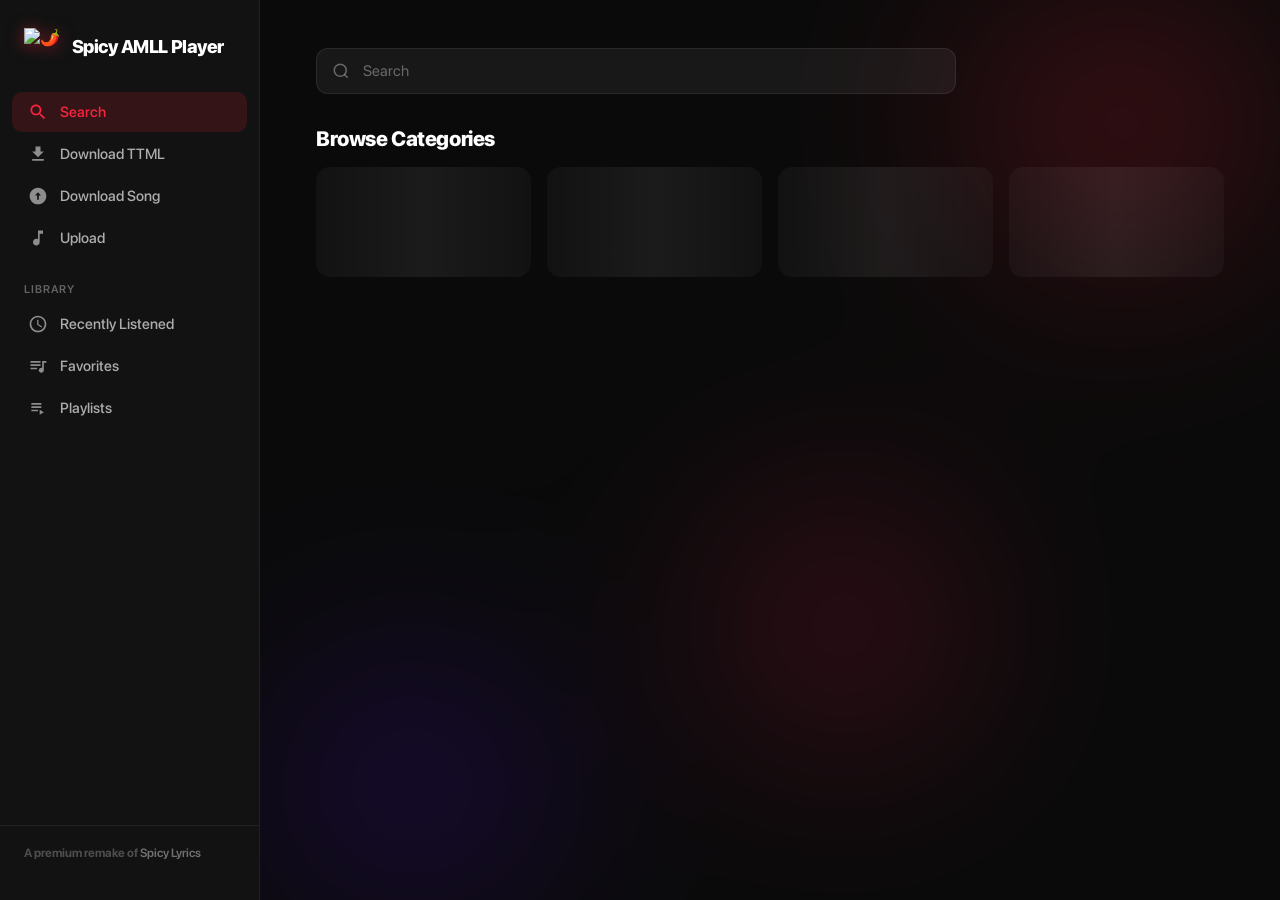
==== commit d47af1d2: "parsing fix or something" ====
--- a/index.html
+++ b/index.html
@@ -355,6 +355,11 @@
              <div id="artist-view-content"></div>
           </div>
 
+          <!-- Playlist View Container (Apple Music Playlist Detail Style) -->
+          <div id="playlist-view-container" class="am-playlist-view hidden">
+             <div id="playlist-view-content"></div>
+          </div>
+
         </div>
 
         <!-- ── Upload Page ── -->
--- a/css/apple-music-search.css
+++ b/css/apple-music-search.css
@@ -0,0 +1,1067 @@
+/* ═══════════════════════════════════════════════
+   Spicy AMLL Player — Apple Music "Listen/Search" Page
+   Styles for elements that previously had no CSS.
+   Matches the Apple Music dark, glassy aesthetic already
+   established in upload.css / global.css.
+   ═══════════════════════════════════════════════ */
+
+/* ── Search Bar ── */
+.am-apple-search-bar {
+  margin-bottom: 32px;
+}
+
+.am-apple-search-input-wrapper {
+  position: relative;
+  width: 100%;
+  max-width: 640px;
+  display: flex;
+  align-items: center;
+}
+
+.am-apple-search-input-wrapper .am-search-icon {
+  position: absolute;
+  left: 16px;
+  top: 50%;
+  transform: translateY(-50%);
+  width: 18px;
+  height: 18px;
+  color: rgba(255, 255, 255, 0.35);
+  pointer-events: none;
+}
+
+.am-apple-search-input-wrapper #catalog-search {
+  width: 100%;
+  padding: 13px 44px 13px 46px;
+  background: rgba(255, 255, 255, 0.06);
+  border: 1px solid rgba(255, 255, 255, 0.08);
+  border-radius: 12px;
+  color: #fff;
+  font-size: 0.95rem;
+  font-family: inherit;
+  outline: none;
+  transition: background 0.25s ease, border-color 0.25s ease, box-shadow 0.25s ease;
+}
+
+.am-apple-search-input-wrapper #catalog-search::placeholder {
+  color: rgba(255, 255, 255, 0.35);
+}
+
+.am-apple-search-input-wrapper #catalog-search:focus {
+  background: rgba(255, 255, 255, 0.09);
+  border-color: rgba(250, 36, 60, 0.45);
+  box-shadow: 0 0 0 4px rgba(250, 36, 60, 0.12);
+}
+
+.am-search-clear-btn {
+  position: absolute;
+  right: 10px;
+  top: 50%;
+  transform: translateY(-50%);
+  width: 24px;
+  height: 24px;
+  border-radius: 50%;
+  border: none;
+  background: rgba(255, 255, 255, 0.1);
+  color: rgba(255, 255, 255, 0.6);
+  font-size: 12px;
+  display: flex;
+  align-items: center;
+  justify-content: center;
+  cursor: pointer;
+  transition: background 0.2s ease, color 0.2s ease;
+}
+
+.am-search-clear-btn:hover {
+  background: rgba(250, 36, 60, 0.25);
+  color: #fff;
+}
+
+.am-search-clear-btn.hidden {
+  display: none;
+}
+
+/* ── Landing View ── */
+.am-landing-view {
+  display: flex;
+  flex-direction: column;
+  gap: 44px;
+  animation: amFadeIn 0.5s cubic-bezier(0.16, 1, 0.3, 1);
+}
+
+.am-landing-view.hidden {
+  display: none;
+}
+
+/* ── Generic Search Section Header ── */
+.am-search-section {
+  display: flex;
+  flex-direction: column;
+  gap: 16px;
+}
+
+.am-search-section.hidden {
+  display: none;
+}
+
+.am-section-header-row {
+  display: flex;
+  align-items: center;
+  justify-content: space-between;
+}
+
+.am-search-section-title {
+  font-size: 1.3rem;
+  font-weight: 800;
+  letter-spacing: -0.02em;
+  color: #fff;
+}
+
+.am-text-action-btn {
+  background: transparent;
+  border: none;
+  color: rgba(255, 255, 255, 0.4);
+  font-size: 0.82rem;
+  font-weight: 600;
+  cursor: pointer;
+  padding: 4px 10px;
+  border-radius: 8px;
+  transition: color 0.2s ease, background 0.2s ease;
+}
+
+.am-text-action-btn:hover {
+  color: #fa243c;
+  background: rgba(250, 36, 60, 0.1);
+}
+
+.am-empty-msg,
+.am-loading-msg {
+  padding: 24px 4px;
+  color: rgba(255, 255, 255, 0.4);
+  font-size: 0.9rem;
+  font-weight: 500;
+}
+
+/* ── Recently Searched ── */
+.am-recently-searched-grid {
+  display: grid;
+  grid-template-columns: repeat(auto-fill, minmax(220px, 1fr));
+  gap: 12px;
+}
+
+.am-recent-search-chip {
+  display: flex;
+  align-items: center;
+  gap: 12px;
+  padding: 8px;
+  background: rgba(255, 255, 255, 0.03);
+  border: 1px solid rgba(255, 255, 255, 0.06);
+  border-radius: 12px;
+  cursor: pointer;
+  transition: background 0.2s ease, border-color 0.2s ease, transform 0.2s ease;
+}
+
+.am-recent-search-chip:hover {
+  background: rgba(255, 255, 255, 0.08);
+  border-color: rgba(255, 255, 255, 0.14);
+  transform: translateY(-2px);
+}
+
+.am-chip-art {
+  width: 44px;
+  height: 44px;
+  border-radius: 8px;
+  object-fit: cover;
+  flex-shrink: 0;
+  background: rgba(255, 255, 255, 0.05);
+  box-shadow: 0 3px 10px rgba(0, 0, 0, 0.3);
+}
+
+.am-chip-info {
+  display: flex;
+  flex-direction: column;
+  gap: 2px;
+  overflow: hidden;
+  min-width: 0;
+}
+
+.am-chip-title {
+  font-size: 0.88rem;
+  font-weight: 700;
+  color: #fff;
+  white-space: nowrap;
+  overflow: hidden;
+  text-overflow: ellipsis;
+}
+
+.am-chip-sub {
+  font-size: 0.75rem;
+  font-weight: 500;
+  color: rgba(255, 255, 255, 0.4);
+  text-transform: capitalize;
+  white-space: nowrap;
+  overflow: hidden;
+  text-overflow: ellipsis;
+}
+
+/* ── Browse Categories ── */
+.am-categories-grid {
+  display: grid;
+  grid-template-columns: repeat(auto-fill, minmax(180px, 1fr));
+  gap: 16px;
+}
+
+.skeleton-category-card {
+  height: 110px;
+  border-radius: 14px;
+  background: rgba(255, 255, 255, 0.03);
+  position: relative;
+  overflow: hidden;
+}
+
+.skeleton-category-card::after {
+  content: "";
+  position: absolute;
+  inset: 0;
+  background: linear-gradient(90deg, transparent, rgba(255, 255, 255, 0.04), transparent);
+  animation: amSkeleton 1.5s infinite;
+}
+
+.am-category-card {
+  position: relative;
+  height: 110px;
+  border-radius: 14px;
+  overflow: hidden;
+  cursor: pointer;
+  display: flex;
+  align-items: flex-end;
+  padding: 14px;
+  transition: transform 0.3s cubic-bezier(0.16, 1, 0.3, 1), box-shadow 0.3s ease;
+  box-shadow: 0 6px 20px rgba(0, 0, 0, 0.25);
+}
+
+.am-category-card:hover {
+  transform: translateY(-4px) scale(1.02);
+  box-shadow: 0 14px 34px rgba(0, 0, 0, 0.4);
+}
+
+.am-category-card::before {
+  content: "";
+  position: absolute;
+  inset: 0;
+  background: linear-gradient(180deg, rgba(0, 0, 0, 0) 30%, rgba(0, 0, 0, 0.65) 100%);
+  z-index: 1;
+}
+
+.am-category-bg {
+  position: absolute;
+  inset: 0;
+  width: 100%;
+  height: 100%;
+  object-fit: cover;
+  opacity: 0.85;
+}
+
+.am-category-title {
+  position: relative;
+  z-index: 2;
+  color: #fff;
+  font-weight: 800;
+  font-size: 1rem;
+  letter-spacing: -0.01em;
+  text-shadow: 0 2px 8px rgba(0, 0, 0, 0.5);
+}
+
+/* ── Search Results Layout ── */
+.am-search-results-layout {
+  display: flex;
+  flex-direction: column;
+  gap: 40px;
+  animation: amFadeIn 0.4s ease;
+}
+
+.am-search-results-layout.hidden {
+  display: none;
+}
+
+/* ── Top Results ── */
+.am-top-results-grid {
+  display: grid;
+  grid-template-columns: repeat(auto-fill, minmax(280px, 1fr));
+  gap: 14px;
+}
+
+.am-top-result-card {
+  display: flex;
+  align-items: center;
+  gap: 14px;
+  padding: 12px;
+  background: rgba(255, 255, 255, 0.03);
+  border: 1px solid rgba(255, 255, 255, 0.06);
+  border-radius: 14px;
+  cursor: pointer;
+  transition: background 0.2s ease, border-color 0.2s ease, transform 0.2s ease;
+}
+
+.am-top-result-card:hover {
+  background: rgba(255, 255, 255, 0.07);
+  border-color: rgba(255, 255, 255, 0.15);
+  transform: translateY(-2px);
+}
+
+.am-top-card-art {
+  width: 60px;
+  height: 60px;
+  border-radius: 8px;
+  object-fit: cover;
+  flex-shrink: 0;
+  background: rgba(255, 255, 255, 0.05);
+  box-shadow: 0 4px 14px rgba(0, 0, 0, 0.35);
+}
+
+.am-top-result-card.is-artist .am-top-card-art {
+  border-radius: 50%;
+}
+
+.am-top-card-details {
+  display: flex;
+  flex-direction: column;
+  gap: 3px;
+  overflow: hidden;
+  min-width: 0;
+}
+
+.am-top-card-title {
+  font-size: 0.95rem;
+  font-weight: 700;
+  color: #fff;
+  white-space: nowrap;
+  overflow: hidden;
+  text-overflow: ellipsis;
+}
+
+.am-top-card-sub {
+  font-size: 0.8rem;
+  font-weight: 500;
+  color: rgba(255, 255, 255, 0.45);
+  white-space: nowrap;
+  overflow: hidden;
+  text-overflow: ellipsis;
+}
+
+.am-top-card-lyrics {
+  font-size: 0.75rem;
+  font-style: italic;
+  color: rgba(255, 255, 255, 0.3);
+  white-space: nowrap;
+  overflow: hidden;
+  text-overflow: ellipsis;
+  margin-top: 2px;
+}
+
+/* ── Artists Horizontal Scroll ── */
+.am-artists-horizontal-scroll {
+  display: flex;
+  gap: 20px;
+  overflow-x: auto;
+  padding-bottom: 8px;
+  scrollbar-width: none;
+}
+
+.am-artists-horizontal-scroll::-webkit-scrollbar {
+  display: none;
+}
+
+.am-artist-circle-card {
+  display: flex;
+  flex-direction: column;
+  align-items: center;
+  gap: 10px;
+  flex-shrink: 0;
+  width: 120px;
+  cursor: pointer;
+  text-align: center;
+  transition: transform 0.2s ease;
+}
+
+.am-artist-circle-card:hover {
+  transform: translateY(-3px);
+}
+
+.am-artist-circle-img {
+  width: 110px;
+  height: 110px;
+  border-radius: 50%;
+  object-fit: cover;
+  background: rgba(255, 255, 255, 0.05);
+  box-shadow: 0 8px 22px rgba(0, 0, 0, 0.35);
+  border: 1px solid rgba(255, 255, 255, 0.08);
+}
+
+.am-artist-circle-name {
+  font-size: 0.85rem;
+  font-weight: 600;
+  color: #fff;
+  white-space: nowrap;
+  overflow: hidden;
+  text-overflow: ellipsis;
+  max-width: 100%;
+}
+
+/* ── Songs Flex Grid (rows) ── */
+.am-songs-flex-grid {
+  display: flex;
+  flex-direction: column;
+  gap: 4px;
+}
+
+.am-song-row-item {
+  display: flex;
+  align-items: center;
+  gap: 14px;
+  padding: 8px 10px;
+  border-radius: 10px;
+  cursor: pointer;
+  transition: background 0.2s ease;
+}
+
+.am-song-row-item:hover {
+  background: rgba(255, 255, 255, 0.06);
+}
+
+.am-song-row-art {
+  width: 48px;
+  height: 48px;
+  border-radius: 6px;
+  object-fit: cover;
+  flex-shrink: 0;
+  background: rgba(255, 255, 255, 0.05);
+  box-shadow: 0 3px 10px rgba(0, 0, 0, 0.3);
+}
+
+.am-song-row-info {
+  display: flex;
+  flex-direction: column;
+  gap: 3px;
+  flex: 1;
+  overflow: hidden;
+  min-width: 0;
+}
+/* ==========================================
+   NAVIGATION BLUR & MOBILE LAYOUT
+   ========================================== */
+
+@media (max-width: 768px) {
+  .am-sidebar, 
+  .am-header-nav {
+    background: rgba(18, 18, 18, 0.65) !important;
+    backdrop-filter: blur(20px) saturate(180%);
+    -webkit-backdrop-filter: blur(20px) saturate(180%);
+    border-right: none;
+    border-bottom: 1px solid rgba(255, 255, 255, 0.08);
+  }
+
+  .am-artist-header {
+    height: 280px;
+  }
+
+  .am-artist-name-overlay {
+    font-size: 28px;
+    bottom: 16px;
+    left: 16px;
+  }
+
+  .am-main-content {
+    padding: 12px;
+    padding-bottom: 120px;
+  }
+}
+
+/* ==========================================
+   ARTIST DESCRIPTION & ABOUT SECTION
+   ========================================== */
+
+.am-about-section {
+  margin-top: 24px;
+  padding: 16px;
+  background: rgba(255, 255, 255, 0.03);
+  border-radius: 12px;
+}
+
+.am-about-text-container {
+  position: relative;
+  max-height: 4.5em; /* Truncated preview height */
+  overflow: hidden;
+  transition: max-height 0.3s cubic-bezier(0.4, 0, 0.2, 1);
+  line-height: 1.5em;
+}
+
+.am-about-text-container.expanded {
+  max-height: 2000px;
+}
+
+.am-show-more-btn {
+  background: none;
+  border: none;
+  color: #fa2d48;
+  font-weight: 600;
+  cursor: pointer;
+  margin-top: 8px;
+  padding: 0;
+  font-size: 14px;
+}
+
+.am-artist-meta-grid {
+  display: grid;
+  grid-template-columns: repeat(auto-fit, minmax(140px, 1fr));
+  gap: 16px;
+  margin-top: 16px;
+  padding-top: 16px;
+  border-top: 1px solid rgba(255, 255, 255, 0.1);
+}
+
+.am-meta-item label {
+  display: block;
+  font-size: 11px;
+  color: #8e8e93;
+  text-transform: uppercase;
+  letter-spacing: 0.5px;
+  margin-bottom: 4px;
+}
+
+.am-meta-item span {
+  font-size: 14px;
+  color: #ffffff;
+}
+
+/* ==========================================
+   ALBUM FOOTER & METADATA
+   ========================================== */
+
+.am-album-footer-info {
+  margin-top: 32px;
+  padding-top: 16px;
+  border-top: 1px solid rgba(255, 255, 255, 0.1);
+  font-size: 13px;
+  color: #8e8e93;
+  line-height: 1.6;
+}
+
+/* ==========================================
+   FLOATING BOTTOM MINI PLAYER
+   ========================================== */
+
+.am-bottom-player {
+  position: fixed;
+  bottom: 0;
+  left: 0;
+  right: 0;
+  height: 64px;
+  background: rgba(25, 25, 25, 0.88);
+  backdrop-filter: blur(25px) saturate(180%);
+  -webkit-backdrop-filter: blur(25px) saturate(180%);
+  display: flex;
+  align-items: center;
+  justify-content: space-between;
+  padding: 0 16px;
+  z-index: 999;
+  border-top: 1px solid rgba(255, 255, 255, 0.1);
+}
+
+@media (min-width: 769px) {
+  .am-bottom-player {
+    border-radius: 12px;
+    bottom: 12px;
+    left: 260px;
+    right: 16px;
+  }
+}
+
+.am-player-track-info {
+  display: flex;
+  align-items: center;
+  gap: 12px;
+  overflow: hidden;
+}
+
+.am-player-cover {
+  width: 44px;
+  height: 44px;
+  border-radius: 8px;
+  object-fit: cover;
+}
+
+.am-player-details {
+  display: flex;
+  flex-direction: column;
+}
+
+.am-player-title {
+  color: #fff;
+  font-weight: 600;
+  font-size: 14px;
+  white-space: nowrap;
+  overflow: hidden;
+  text-overflow: ellipsis;
+}
+
+.am-player-controls {
+  display: flex;
+  align-items: center;
+  gap: 16px;
+}
+
+.am-player-btn {
+  background: none;
+  border: none;
+  color: #ffffff;
+  font-size: 20px;
+  cursor: pointer;
+}
+
+.am-song-row-title {
+  font-size: 0.92rem;
+  font-weight: 700;
+  color: #fff;
+  white-space: nowrap;
+  overflow: hidden;
+  text-overflow: ellipsis;
+}
+
+.am-song-row-artist {
+  font-size: 0.8rem;
+  font-weight: 500;
+  color: rgba(255, 255, 255, 0.45);
+  white-space: nowrap;
+  overflow: hidden;
+  text-overflow: ellipsis;
+}
+
+.am-lyrics-badge {
+  display: inline-block;
+  margin-top: 3px;
+  font-size: 0.62rem;
+  font-weight: 700;
+  letter-spacing: 0.06em;
+  text-transform: uppercase;
+  color: #fa243c;
+  background: rgba(250, 36, 60, 0.12);
+  padding: 2px 8px;
+  border-radius: 100px;
+  width: fit-content;
+}
+
+.am-song-more-btn {
+  background: transparent;
+  border: none;
+  color: rgba(255, 255, 255, 0.35);
+  font-size: 1rem;
+  letter-spacing: 1px;
+  padding: 8px 10px;
+  border-radius: 8px;
+  cursor: pointer;
+  flex-shrink: 0;
+  transition: color 0.2s ease, background 0.2s ease;
+}
+
+.am-song-more-btn:hover {
+  color: #fff;
+  background: rgba(255, 255, 255, 0.1);
+}
+
+/* ── Albums / Playlists / Videos Horizontal Card Scroll ── */
+.am-cards-horizontal-scroll {
+  display: flex;
+  gap: 18px;
+  overflow-x: auto;
+  padding-bottom: 8px;
+  scrollbar-width: none;
+}
+
+.am-cards-horizontal-scroll::-webkit-scrollbar {
+  display: none;
+}
+
+.am-standard-media-card {
+  flex-shrink: 0;
+  width: 170px;
+  display: flex;
+  flex-direction: column;
+  gap: 10px;
+  cursor: pointer;
+  transition: transform 0.2s ease;
+}
+
+.am-standard-media-card:hover {
+  transform: translateY(-4px);
+}
+
+.am-media-card-art {
+  width: 170px;
+  height: 170px;
+  border-radius: 10px;
+  object-fit: cover;
+  background: rgba(255, 255, 255, 0.05);
+  box-shadow: 0 10px 26px rgba(0, 0, 0, 0.35);
+}
+
+.am-media-card-title {
+  font-size: 0.88rem;
+  font-weight: 700;
+  color: #fff;
+  white-space: nowrap;
+  overflow: hidden;
+  text-overflow: ellipsis;
+}
+
+.am-media-card-sub {
+  font-size: 0.78rem;
+  font-weight: 500;
+  color: rgba(255, 255, 255, 0.45);
+  white-space: nowrap;
+  overflow: hidden;
+  text-overflow: ellipsis;
+}
+
+/* ── Album Art Container (with animated art support) ── */
+.am-album-art-container {
+  position: relative;
+  width: 250px;
+  height: 250px;
+  border-radius: 12px;
+  overflow: hidden;
+  box-shadow: 0 20px 50px rgba(0, 0, 0, 0.5);
+  flex-shrink: 0;
+}
+
+.am-album-art-container .am-album-cover {
+  width: 100%;
+  height: 100%;
+  object-fit: cover;
+}
+
+/* ── Playlists Page: Hero Actions + Playlist Detail ── */
+.am-hero-actions {
+  display: flex;
+  gap: 12px;
+}
+
+.am-playlist-detail {
+  margin-top: 30px;
+  animation: amFadeIn 0.4s ease;
+}
+
+.am-playlist-detail.hidden {
+  display: none;
+}
+
+.am-back-btn {
+  background: rgba(255, 255, 255, 0.06);
+  border: 1px solid rgba(255, 255, 255, 0.08);
+  color: #fff;
+  font-size: 0.85rem;
+  font-weight: 600;
+  padding: 8px 16px;
+  border-radius: 100px;
+  cursor: pointer;
+  transition: background 0.2s ease, border-color 0.2s ease;
+}
+
+.am-back-btn:hover {
+  background: rgba(255, 255, 255, 0.12);
+  border-color: rgba(255, 255, 255, 0.2);
+}
+
+/* ── Responsive ── */
+@media (max-width: 900px) {
+  .am-top-results-grid {
+    grid-template-columns: 1fr;
+  }
+
+  .am-categories-grid {
+    grid-template-columns: repeat(auto-fill, minmax(140px, 1fr));
+  }
+
+  .am-album-art-container {
+    width: 200px;
+    height: 200px;
+  }
+}
+
+/* ══════════════════════════════════════════════════════════
+   ARTIST / ALBUM / PLAYLIST DETAIL VIEWS  (Apple Music style)
+   Loaded last so it overrides the older upload.css blocks.
+   ══════════════════════════════════════════════════════════ */
+
+/* Artist view: full-width, left aligned (fix centering bug) */
+.am-artist-view,
+.am-playlist-view {
+  display: block;
+  width: 100%;
+}
+
+.am-artist-view #artist-view-content,
+.am-playlist-view #playlist-view-content {
+  width: 100%;
+  display: flex;
+  flex-direction: column;
+}
+
+/* Hero banner header for artist / playlist / album detail */
+.am-artist-header {
+  display: flex;
+  flex-direction: column;
+  justify-content: flex-end;
+  align-items: flex-start;
+  text-align: left;
+  min-height: 280px;
+  border-radius: 16px;
+  margin-bottom: 20px;
+  background-size: cover;
+  background-position: center;
+  padding: 24px;
+  position: relative;
+  overflow: hidden;
+}
+
+.am-artist-name-row {
+  display: flex;
+  align-items: flex-end;
+  justify-content: flex-start;
+  gap: 16px;
+  width: 100%;
+  padding: 0;
+  margin: 0;
+}
+
+.am-artist-name {
+  font-size: clamp(2rem, 5vw, 3.25rem);
+  font-weight: 800;
+  line-height: 1.05;
+  color: #fff;
+  margin: 0;
+  text-shadow: 0 2px 24px rgba(0, 0, 0, 0.45);
+}
+
+.am-artist-play-btn {
+  width: 48px;
+  height: 48px;
+  min-width: 48px;
+  border-radius: 50%;
+  background: #fa243c;
+  display: flex;
+  align-items: center;
+  justify-content: center;
+  cursor: pointer;
+  box-shadow: 0 8px 24px rgba(250, 36, 60, 0.45);
+  transition: transform 0.2s ease, box-shadow 0.2s ease;
+}
+
+.am-artist-play-btn:hover {
+  transform: scale(1.06);
+  box-shadow: 0 10px 30px rgba(250, 36, 60, 0.6);
+}
+
+/* Common detail header (album + playlist) */
+.am-detail-header {
+  align-items: flex-end;
+  margin-bottom: 28px;
+}
+
+.am-detail-header .am-album-art {
+  width: clamp(160px, 20vw, 220px);
+  height: clamp(160px, 20vw, 220px);
+  border-radius: 14px;
+  object-fit: cover;
+  box-shadow: 0 20px 50px rgba(0, 0, 0, 0.5);
+}
+
+.am-detail-meta {
+  flex: 1;
+  min-width: 0;
+}
+
+.am-detail-kicker {
+  font-size: 0.72rem;
+  font-weight: 700;
+  letter-spacing: 0.14em;
+  text-transform: uppercase;
+  color: #fa243c;
+  margin-bottom: 6px;
+}
+
+.am-detail-title {
+  font-size: clamp(1.6rem, 4vw, 2.6rem);
+  font-weight: 800;
+  line-height: 1.1;
+  margin: 0 0 6px 0;
+  color: #fff;
+}
+
+.am-detail-artist {
+  font-size: 1.15rem;
+  font-weight: 600;
+  color: #fa243c;
+  margin: 0 0 8px 0;
+}
+
+.am-detail-sub {
+  font-size: 0.9rem;
+  color: rgba(255, 255, 255, 0.5);
+  margin: 0 0 12px 0;
+}
+
+.am-detail-desc {
+  font-size: 0.85rem;
+  color: rgba(255, 255, 255, 0.7);
+  line-height: 1.55;
+  max-width: 640px;
+  margin: 0 0 12px 0;
+}
+
+/* Producer / record label "tag" */
+.am-producer-tag {
+  display: inline-flex;
+  align-items: center;
+  gap: 6px;
+  font-size: 0.78rem;
+  font-weight: 600;
+  color: #fff;
+  background: rgba(250, 36, 60, 0.16);
+  border: 1px solid rgba(250, 36, 60, 0.35);
+  padding: 6px 12px;
+  border-radius: 100px;
+  width: fit-content;
+  margin-top: 4px;
+}
+
+/* Track lists (album / playlist) */
+.am-tracklist {
+  display: flex;
+  flex-direction: column;
+}
+
+.am-track-row {
+  display: flex;
+  align-items: center;
+  gap: 14px;
+  padding: 12px 16px;
+  border-radius: 10px;
+  cursor: pointer;
+  transition: background 0.2s ease;
+  border-bottom: 1px solid rgba(255, 255, 255, 0.05);
+}
+
+.am-track-row:hover {
+  background: rgba(255, 255, 255, 0.06);
+}
+
+.am-track-info {
+  flex: 1;
+  min-width: 0;
+}
+
+.am-track-sub {
+  font-size: 0.78rem;
+  color: rgba(255, 255, 255, 0.45);
+  white-space: nowrap;
+  overflow: hidden;
+  text-overflow: ellipsis;
+}
+
+.am-preview-btn {
+  flex-shrink: 0;
+  background: rgba(255, 255, 255, 0.06);
+  border: 1px solid rgba(255, 255, 255, 0.12);
+  color: #fff;
+  font-size: 0.75rem;
+  font-weight: 600;
+  padding: 6px 12px;
+  border-radius: 100px;
+  cursor: pointer;
+  transition: background 0.2s ease, border-color 0.2s ease;
+}
+
+.am-preview-btn:hover:not(:disabled) {
+  background: rgba(250, 36, 60, 0.25);
+  border-color: rgba(250, 36, 60, 0.5);
+}
+
+.am-preview-btn:disabled {
+  opacity: 0.35;
+  cursor: not-allowed;
+}
+
+.am-explicit-tag {
+  flex-shrink: 0;
+  font-size: 0.62rem;
+  font-weight: 700;
+  color: rgba(255, 255, 255, 0.7);
+  background: rgba(255, 255, 255, 0.12);
+  padding: 2px 6px;
+  border-radius: 4px;
+}
+
+.am-song-row-num {
+  width: 24px;
+  text-align: center;
+  font-size: 0.85rem;
+  color: rgba(255, 255, 255, 0.4);
+  flex-shrink: 0;
+}
+
+.am-song-row-art {
+  width: 44px;
+  height: 44px;
+  border-radius: 8px;
+  object-fit: cover;
+  flex-shrink: 0;
+}
+
+.am-song-row-duration {
+  font-size: 0.8rem;
+  color: rgba(255, 255, 255, 0.45);
+  flex-shrink: 0;
+}
+
+/* Album footer (release info + producer label) */
+.am-album-footer-info {
+  margin-top: 28px;
+  padding-top: 16px;
+  border-top: 1px solid rgba(255, 255, 255, 0.1);
+  font-size: 0.8rem;
+  color: rgba(255, 255, 255, 0.45);
+  line-height: 1.7;
+}
+
+.am-footer-date,
+.am-footer-copyright {
+  margin: 0;
+}
+
+.am-footer-copyright {
+  color: rgba(255, 255, 255, 0.6);
+}
+
+/* Responsive tweaks for detail views */
+@media (max-width: 768px) {
+  .am-artist-header {
+    min-height: 200px;
+    padding: 16px;
+  }
+  .am-detail-header {
+    flex-direction: column;
+    align-items: flex-start;
+    gap: 16px;
+  }
+  .am-detail-header .am-album-art {
+    width: 160px;
+    height: 160px;
+  }
+  .am-track-row {
+    padding: 12px 10px;
+    gap: 10px;
+  }
+  .am-preview-btn {
+    display: none;
+  }
+}
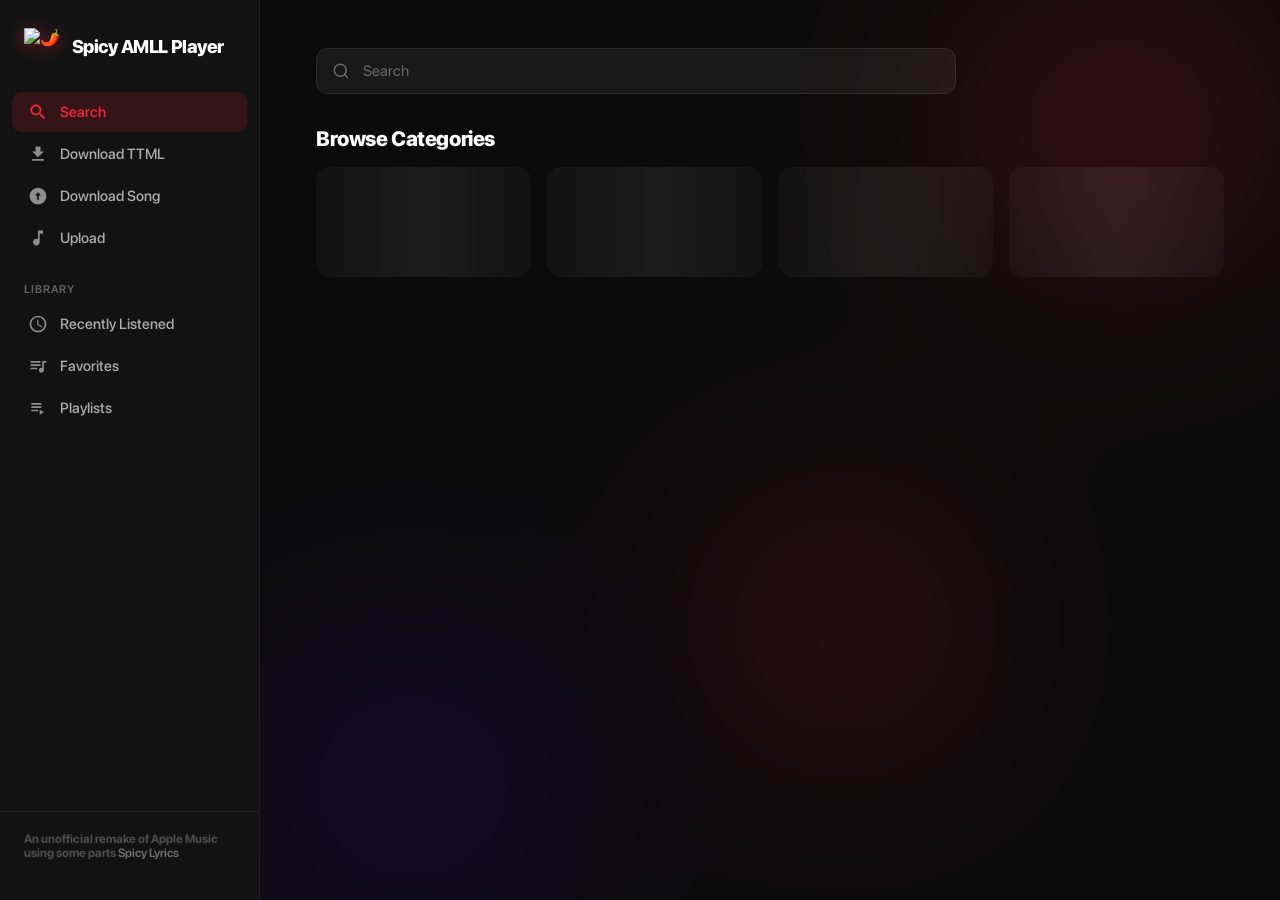
==== commit bebfcf44: "Add files via upload" ====
--- a/index.html
+++ b/index.html
@@ -230,7 +230,7 @@
       </div>
 
       <div class="am-sidebar-footer">
-        <p>A premium remake of <a href="https://github.com/Spikerko/spicy-lyrics" target="_blank">Spicy Lyrics</a></p>
+        <p>An unofficial remake of Apple Music using some parts <a href="https://github.com/Spikerko/spicy-lyrics" target="_blank">Spicy Lyrics</a></p>
       </div>
     </nav>
 
@@ -650,7 +650,7 @@
     <div class="prep-content">
       <div class="prep-spinner"></div>
       <h2 id="prep-status">Preparing Track...</h2>
-      <p id="prep-subtext">Fetching audio and metadata from secure servers</p>
+      <p id="prep-subtext">Fetching audio and metadata from the API</p>
     </div>
   </div>
 
--- a/css/upload.css
+++ b/css/upload.css
@@ -43,7 +43,7 @@
     border-bottom: 1px solid rgba(255, 255, 255, 0.08);
     position: sticky;
     top: 0;
-    z-index: 100;
+    z-index: 2000 !important;
     box-shadow: 0 4px 30px rgba(0, 0, 0, 0.4);
   }
 
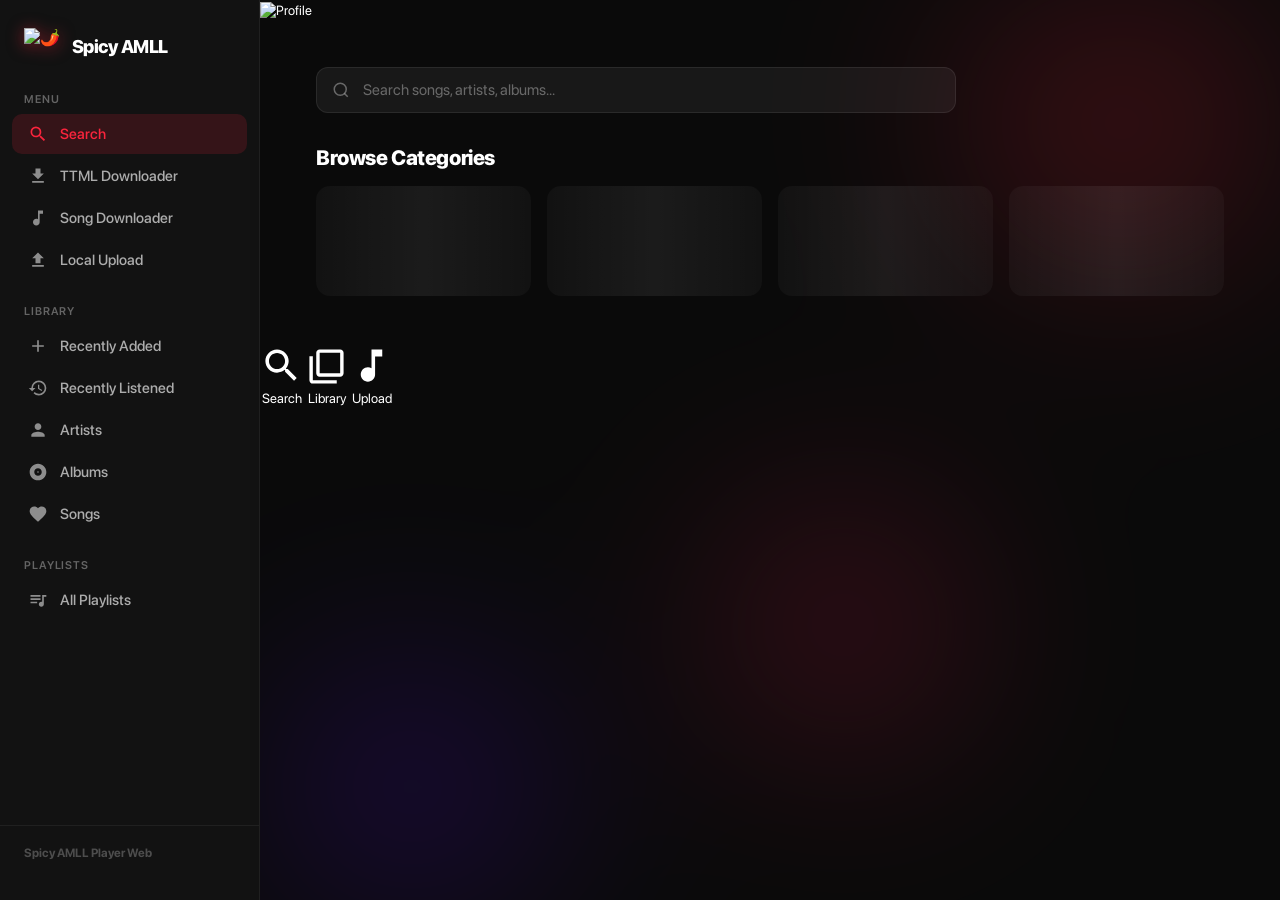
==== commit bdc9e6ee: "Add files via upload" ====
--- a/index.html
+++ b/index.html
@@ -18,8 +18,10 @@
   <link rel="stylesheet" href="css/global.css">
   <link rel="stylesheet" href="css/animations.css">
   <link rel="stylesheet" href="css/upload.css">
-  <!-- Apple Music styling for elements that previously had none (search/listen page) -->
+  <!-- Apple Music styling for search, home, library, modals & layout -->
   <link rel="stylesheet" href="css/apple-music-search.css">
+  <!-- Settings Modal styling -->
+  <link rel="stylesheet" href="css/settings-ui.css">
 
   <!-- Favicon & Icons -->
   <link rel="icon" type="image/x-icon" href="favicon.ico">
@@ -164,92 +166,127 @@
     <!-- Sidebar Backdrop for Mobile -->
     <div class="am-sidebar-backdrop" id="sidebar-backdrop"></div>
 
-    <!-- ═══ Sidebar ═══ -->
-    <nav class="am-sidebar">
+    <!-- ═══ Compact Apple Music-style Sidebar ═══ -->
+    <aside class="am-sidebar" id="app-sidebar">
       <div class="am-sidebar-brand">
         <img src="favicon.svg" class="am-sidebar-logo" alt="🌶️">
-        <span class="am-sidebar-title">Spicy AMLL Player</span>
-        <button class="am-sidebar-close-btn" id="sidebar-close" aria-label="Close Sidebar">
-          <svg viewBox="0 0 24 24" fill="currentColor">
-            <path d="M19 6.41L17.59 5 12 10.59 6.41 5 5 6.41 10.59 12 5 17.59 6.41 19 12 13.41 17.59 19 19 17.59 13.41 12 19 6.41z"/>
-          </svg>
+        <span class="am-sidebar-title">Spicy AMLL</span>
+      </div>
+
+      <!-- Main Section -->
+      <div class="am-sidebar-section">
+        <div class="am-section-label" data-i18n="nav_main">Menu</div>
+        <ul class="am-sidebar-nav">
+          <li class="am-nav-item hidden" id="nav-item-home" data-page="home">
+            <svg viewBox="0 0 24 24" fill="currentColor">
+              <path d="M10 20v-6h4v6h5v-8h3L12 3 2 12h3v8z"/>
+            </svg>
+            <span data-i18n="nav_home">Home</span>
+          </li>
+          <li class="am-nav-item am-nav-active" data-page="listen">
+            <svg viewBox="0 0 24 24" fill="currentColor">
+              <path d="M15.5 14h-.79l-.28-.27A6.471 6.471 0 0 0 16 9.5 6.5 6.5 0 1 0 9.5 16c1.61 0 3.09-.59 4.23-1.57l.27.28v.79l5 4.99L20.49 19l-4.99-5zm-6 0C7.01 14 5 11.99 5 9.5S7.01 5 9.5 5 14 7.01 14 9.5 11.99 14 9.5 14z" />
+            </svg>
+            <span data-i18n="nav_listen">Search</span>
+          </li>
+          <li class="am-nav-item" data-page="download-ttml">
+            <svg viewBox="0 0 24 24" fill="currentColor">
+              <path d="M19 9h-4V3H9v6H5l7 7 7-7zM5 18v2h14v-2H5z" />
+            </svg>
+            <span data-i18n="nav_ttml">TTML Downloader</span>
+          </li>
+          <li class="am-nav-item" data-page="download-song">
+            <svg viewBox="0 0 24 24" fill="currentColor">
+              <path d="M12 3v10.55c-.59-.34-1.27-.55-2-.55-2.21 0-4 1.79-4 4s1.79 4 4 4 4-1.79 4-4V7h4V3h-6z" />
+            </svg>
+            <span data-i18n="nav_song_dl">Song Downloader</span>
+          </li>
+          <li class="am-nav-item" data-page="upload">
+            <svg viewBox="0 0 24 24" fill="currentColor">
+              <path d="M9 16h6v-6h4l-7-7-7 7h4zm-4 2h14v2H5z" />
+            </svg>
+            <span data-i18n="nav_upload">Local Upload</span>
+          </li>
+        </ul>
+      </div>
+
+      <!-- Library Section -->
+      <div class="am-sidebar-section">
+        <div class="am-section-label" data-i18n="nav_library">Library</div>
+        <ul class="am-sidebar-nav">
+          <li class="am-nav-item" data-page="recently-added">
+            <svg viewBox="0 0 24 24" fill="currentColor">
+              <path d="M19 13h-6v6h-2v-6H5v-2h6V5h2v6h6v2z"/>
+            </svg>
+            <span data-i18n="nav_recently_added">Recently Added</span>
+          </li>
+          <li class="am-nav-item" data-page="recent">
+            <svg viewBox="0 0 24 24" fill="currentColor">
+              <path d="M13 3a9 9 0 0 0-9 9H1l3.89 3.89.07.14L9 12H6c0-3.87 3.13-7 7-7s7 3.13 7 7-3.13 7-7 7c-1.93 0-3.68-.79-4.94-2.06l-1.42 1.42A8.954 8.954 0 0 0 13 21a9 9 0 0 0 0-18zm-1 5v5l4.28 2.54.72-1.21-3.5-2.08V8H12z" />
+            </svg>
+            <span data-i18n="nav_recent">Recently Listened</span>
+          </li>
+          <li class="am-nav-item" data-page="library-artists">
+            <svg viewBox="0 0 24 24" fill="currentColor">
+              <path d="M12 12c2.21 0 4-1.79 4-4s-1.79-4-4-4-4 1.79-4 4 1.79 4 4 4zm0 2c-2.67 0-8 1.34-8 4v2h16v-2c0-2.66-5.33-4-8-4z"/>
+            </svg>
+            <span data-i18n="nav_artists">Artists</span>
+          </li>
+          <li class="am-nav-item" data-page="library-albums">
+            <svg viewBox="0 0 24 24" fill="currentColor">
+              <path d="M12 2C6.48 2 2 6.48 2 12s4.48 10 10 10 10-4.48 10-10S17.52 2 12 2zm0 14.5c-2.49 0-4.5-2.01-4.5-4.5S9.51 7.5 12 7.5s4.5 2.01 4.5 4.5-2.01 4.5-4.5 4.5zm0-5.5c-.55 0-1 .45-1 1s.45 1 1 1 1-.45 1-1-.45-1-1-1z"/>
+            </svg>
+            <span data-i18n="nav_albums">Albums</span>
+          </li>
+          <li class="am-nav-item" data-page="songs">
+            <svg viewBox="0 0 24 24" fill="currentColor">
+              <path d="M12 21.35l-1.45-1.32C5.4 15.36 2 12.28 2 8.5 2 5.42 4.42 3 7.5 3c1.74 0 3.41.81 4.5 2.09C13.09 3.81 14.76 3 16.5 3 19.58 3 22 5.42 22 8.5c0 3.78-3.4 6.86-8.55 11.54L12 21.35z"/>
+            </svg>
+            <span data-i18n="nav_songs">Songs</span>
+          </li>
+        </ul>
+      </div>
+
+      <!-- Playlists Section -->
+      <div class="am-sidebar-section">
+        <div class="am-section-label" data-i18n="nav_playlists">Playlists</div>
+        <ul class="am-sidebar-nav">
+          <li class="am-nav-item" data-page="playlists">
+            <svg viewBox="0 0 24 24" fill="currentColor">
+              <path d="M15 6H3v2h12V6zm0 4H3v2h12v-2zM3 16h8v-2H3v2zM17 6v8.18c-.31-.11-.65-.18-1-.18-1.66 0-3 1.34-3 3s1.34 3 3 3 3-1.34 3-3V8h3V6h-5z"/>
+            </svg>
+            <span data-i18n="nav_all_playlists">All Playlists</span>
+          </li>
+        </ul>
+        <!-- Up to 4 user playlists rendered here -->
+        <div class="am-sidebar-playlists-list" id="sidebar-playlists-list"></div>
+      </div>
+
+      <!-- Footer -->
+      <div class="am-sidebar-footer">
+        <p>Spicy AMLL Player Web</p>
+      </div>
+    </aside>
+
+    <!-- ── Main Content Area ── -->
+    <main class="am-main">
+      <!-- Desktop Top Bar with Profile Button -->
+      <div class="am-desktop-top-bar">
+        <div class="am-top-bar-spacer"></div>
+        <button id="user-profile-btn" class="am-profile-btn" title="Profile & Preferences">
+          <img class="user-profile-avatar-img" src="icons/account_avatar.png" alt="Profile">
         </button>
       </div>
 
-      <div class="am-sidebar-section">
-        <ul class="am-sidebar-nav">
-          <li class="am-nav-item am-nav-active" data-page="listen">
-            <svg viewBox="0 0 24 24" fill="currentColor">
-              <path d="M15.5 14h-.79l-.28-.27C15.41 12.59 16 11.11 16 9.5 16 5.91 13.09 3 9.5 3S3 5.91 3 9.5 5.91 16 9.5 16c1.61 0 3.09-.59 4.23-1.57l.27.28v.79l5 4.99L20.49 19l-4.99-5zm-6 0C7.01 14 5 11.99 5 9.5S7.01 5 9.5 5 14 7.01 14 9.5 11.99 14 9.5 14z"/>
-            </svg>
-            <span>Search</span>
-          </li>
-          <li class="am-nav-item" data-page="download-ttml">
-            <svg viewBox="0 0 24 24" fill="currentColor">
-              <path d="M19 9h-4V3H9v6H5l7 7 7-7zM5 18v2h14v-2H5z"/>
-            </svg>
-            <span>Download TTML</span>
-          </li>
-          <li class="am-nav-item" data-page="download-song">
-            <svg viewBox="0 0 24 24" fill="currentColor">
-              <path d="M12 2C6.49 2 2 6.49 2 12s4.49 10 10 10 10-4.49 10-10S17.51 2 12 2zm-1 14.5v-5h-2.5L12 7.5l3.5 4H13v5h-2z"/>
-            </svg>
-            <span>Download Song</span>
-          </li>
-          <li class="am-nav-item" data-page="upload">
-            <svg viewBox="0 0 24 24" fill="currentColor">
-              <path d="M12 3v10.55c-.59-.34-1.27-.55-2-.55C7.79 13 6 14.79 6 17s1.79 4 4 4 4-1.79 4-4V7h4V3h-6z" />
-            </svg>
-            <span>Upload</span>
-          </li>
-        </ul>
-      </div>
-
-      <div class="am-sidebar-section">
-        <h3 class="am-section-label">Library</h3>
-        <ul class="am-sidebar-nav">
-          <li class="am-nav-item" data-page="recent">
-            <svg viewBox="0 0 24 24" fill="currentColor">
-              <path d="M11.99 2C6.47 2 2 6.48 2 12s4.47 10 9.99 10C17.52 22 22 17.52 22 12S17.52 2 11.99 2zM12 20c-4.42 0-8-3.58-8-8s3.58-8 8-8 8 3.58 8 8-3.58 8-8 8zm.5-13H11v6l5.25 3.15.75-1.23-4.5-2.67z" />
-            </svg>
-            <span>Recently Listened</span>
-          </li>
-          <li class="am-nav-item" data-page="songs">
-            <svg viewBox="0 0 24 24" fill="currentColor">
-              <path d="M15 6H3v2h12V6zm0 4H3v2h12v-2zM3 16h8v-2H3v2zM17 6v8.18c-.31-.11-.65-.18-1-.18-1.66 0-3 1.34-3 3s1.34 3 3 3 3-1.34 3-3V8h3V6h-5z" />
-            </svg>
-            <span>Favorites</span>
-          </li>
-          <li class="am-nav-item" data-page="playlists">
-            <svg viewBox="0 0 24 24" fill="currentColor">
-              <path d="M4 10h12v2H4v-2zm0-4h12v2H4V6zm0 8h8v2H4v-2zm10 0v6l5-3-5-3z" />
-            </svg>
-            <span>Playlists</span>
-          </li>
-        </ul>
-      </div>
-
-      <div class="am-sidebar-footer">
-        <p>An unofficial remake of Apple Music using some parts <a href="https://github.com/Spikerko/spicy-lyrics" target="_blank">Spicy Lyrics</a></p>
-      </div>
-    </nav>
-
-    <!-- ═══ Main Content ═══ -->
-    <main class="am-main">
-      <!-- Mobile Header -->
+      <!-- Mobile Header without toggle button -->
       <header class="am-mobile-header">
-        <button id="sidebar-toggle" class="am-sidebar-toggle-btn" aria-label="Open Sidebar">
-          <svg viewBox="0 0 24 24" fill="none" stroke="currentColor" stroke-width="2.5" stroke-linecap="round" stroke-linejoin="round">
-            <line x1="3" y1="12" x2="21" y2="12"></line>
-            <line x1="3" y1="6" x2="21" y2="6"></line>
-            <line x1="3" y1="18" x2="21" y2="18"></line>
-          </svg>
-        </button>
         <div class="am-mobile-brand">
           <img src="favicon.svg" class="am-mobile-logo" alt="🌶️">
           <span class="am-mobile-title">Spicy AMLL</span>
         </div>
-        <div style="width: 40px;"></div>
+        <button id="mobile-user-profile-btn" class="am-profile-btn" aria-label="Profile">
+          <img class="user-profile-avatar-img" src="icons/account_avatar.png" alt="Profile">
+        </button>
       </header>
 
       <!-- Background glow -->
@@ -260,9 +297,48 @@
       </div>
 
       <div class="am-content">
+        <!-- ── Home Page (Personalized Algorithm Feed) ── -->
+        <div id="page-home" class="am-page">
+          <div class="am-hero" style="margin-bottom: 28px;">
+            <div class="am-hero-text">
+              <h1 class="am-hero-title" id="home-greeting-heading">Welcome back, Listener 👋</h1>
+              <p class="am-hero-subtitle" data-i18n="home_top_picks_sub">Curated recommendations based on your listening taste.</p>
+            </div>
+          </div>
+
+          <!-- Section 1: Top Picks for You (Horizontally Scrollable) -->
+          <div class="am-search-section">
+            <div class="am-section-header-row">
+              <h2 class="am-search-section-title" data-i18n="home_top_picks">Top Picks for You</h2>
+            </div>
+            <div class="am-cards-horizontal-scroll" id="home-top-picks-scroll">
+              <div class="am-loading-msg" data-i18n="loading">Loading personalized picks...</div>
+            </div>
+          </div>
+
+          <!-- Section 2: Recently Played (Up to 10 with Back Icon link to full recent page) -->
+          <div class="am-search-section" style="margin-top: 36px;">
+            <div class="am-section-header-row am-clickable-header" id="home-recent-header" style="cursor: pointer; display: flex; align-items: center; gap: 8px;">
+              <h2 class="am-search-section-title" data-i18n="home_recently_played">Recently Played</h2>
+            </div>
+            <div class="am-cards-horizontal-scroll" id="home-recent-scroll">
+              <div class="am-loading-msg" data-i18n="loading">Loading recently played...</div>
+            </div>
+          </div>
+
+          <!-- Section 3: Recommended for {Name} (90 Recommendations Grid) -->
+          <div class="am-search-section" style="margin-top: 40px; margin-bottom: 40px;">
+            <div class="am-section-header-row">
+              <h2 class="am-search-section-title" id="home-recommended-title">Recommended for You</h2>
+            </div>
+            <div class="am-home-media-grid" id="home-recommended-grid">
+              <div class="am-loading-msg" data-i18n="loading">Generating recommendations...</div>
+            </div>
+          </div>
+        </div>
+
         <!-- ── Search / Browse Page ── -->
         <div id="page-listen" class="am-page active">
-          
           <!-- Unified Apple Music-style Search Input Bar -->
           <div class="am-apple-search-bar">
             <div class="am-apple-search-input-wrapper">
@@ -270,81 +346,74 @@
                 <circle cx="11" cy="11" r="8"></circle>
                 <line x1="21" y1="21" x2="16.65" y2="16.65"></line>
               </svg>
-              <input type="text" id="catalog-search" placeholder="Search" autocomplete="off">
+              <input type="text" id="catalog-search" placeholder="Search songs, artists, albums..." data-i18n-placeholder="search_placeholder" autocomplete="off">
               <button id="search-clear-btn" class="am-search-clear-btn hidden" aria-label="Clear Search">✕</button>
             </div>
           </div>
 
-          <!-- Initial Landing View (Recently Searched + Browse Categories Recommendations) -->
+          <!-- Initial Landing View (Recently Searched + Browse Categories) -->
           <div id="listen-initial-content" class="am-landing-view">
-            
             <!-- Recently Searched Section -->
             <div id="recently-searched-section" class="am-search-section hidden">
               <div class="am-section-header-row">
-                <h2 class="am-search-section-title">Recently Searched</h2>
-                <button id="clear-recent-searches-btn" class="am-text-action-btn">Clear</button>
-              </div>
-              <div class="am-recently-searched-grid" id="recently-searched-grid">
-                <!-- Injected via JS -->
-              </div>
-            </div>
-
-            <!-- Browse Categories Section (Fetched from Recommendations endpoint) -->
+                <h2 class="am-search-section-title" data-i18n="search_recent">Recently Searched</h2>
+                <button id="clear-recent-searches-btn" class="am-text-action-btn" data-i18n="search_clear">Clear</button>
+              </div>
+              <div class="am-recently-searched-grid" id="recently-searched-grid"></div>
+            </div>
+
+            <!-- Browse Categories Section -->
             <div class="am-search-section">
-              <h2 class="am-search-section-title">Browse Categories</h2>
+              <h2 class="am-search-section-title" data-i18n="search_categories">Browse Categories</h2>
               <div class="am-categories-grid" id="categories-grid">
-                <!-- Skeletons Loader -->
                 <div class="skeleton-category-card"></div>
                 <div class="skeleton-category-card"></div>
                 <div class="skeleton-category-card"></div>
                 <div class="skeleton-category-card"></div>
               </div>
             </div>
-
-          </div>
-
-          <!-- Search Results Layout Container (Categorized into Top Results, Artists, Songs, Albums, Playlists) -->
+          </div>
+
+          <!-- Search Results Layout Container -->
           <div id="search-results-container" class="am-search-results-layout hidden">
-             
              <!-- Top Results -->
              <div id="section-top-results" class="am-search-section hidden">
-                <h2 class="am-search-section-title">Top Results</h2>
+                <h2 class="am-search-section-title" data-i18n="search_top_results">Top Results</h2>
                 <div class="am-top-results-grid" id="top-results-grid"></div>
              </div>
 
              <!-- Artists -->
              <div id="section-artists" class="am-search-section hidden">
-                <h2 class="am-search-section-title">Artists</h2>
+                <h2 class="am-search-section-title" data-i18n="search_artists">Artists</h2>
                 <div class="am-artists-horizontal-scroll" id="artists-grid"></div>
              </div>
 
              <!-- Songs -->
              <div id="section-songs" class="am-search-section hidden">
-                <h2 class="am-search-section-title">Songs</h2>
+                <h2 class="am-search-section-title" data-i18n="search_songs">Songs</h2>
                 <div class="am-songs-flex-grid" id="songs-grid"></div>
              </div>
 
              <!-- Albums -->
              <div id="section-albums" class="am-search-section hidden">
-                <h2 class="am-search-section-title">Albums</h2>
+                <h2 class="am-search-section-title" data-i18n="search_albums">Albums</h2>
                 <div class="am-cards-horizontal-scroll" id="albums-grid"></div>
              </div>
 
              <!-- Playlists -->
              <div id="section-playlists" class="am-search-section hidden">
-                <h2 class="am-search-section-title">Playlists</h2>
+                <h2 class="am-search-section-title" data-i18n="search_playlists">Playlists</h2>
                 <div class="am-cards-horizontal-scroll" id="playlists-search-grid"></div>
              </div>
 
              <!-- Music Videos -->
              <div id="section-videos" class="am-search-section hidden">
-                <h2 class="am-search-section-title">Music Videos</h2>
+                <h2 class="am-search-section-title" data-i18n="search_videos">Music Videos</h2>
                 <div class="am-cards-horizontal-scroll" id="videos-grid"></div>
              </div>
-
-          </div>
-
-          <!-- Album View Container (Apple Music Detail Style) -->
+          </div>
+
+          <!-- Album View Container -->
           <div id="album-view-container" class="am-album-view hidden">
              <div id="album-header" class="am-album-header"></div>
              <div class="am-album-tracks" id="album-tracks-grid"></div>
@@ -355,11 +424,119 @@
              <div id="artist-view-content"></div>
           </div>
 
-          <!-- Playlist View Container (Apple Music Playlist Detail Style) -->
+          <!-- Remote Playlist View Container -->
           <div id="playlist-view-container" class="am-playlist-view hidden">
              <div id="playlist-view-content"></div>
           </div>
-
+        </div>
+
+        <!-- ── Recently Added Page (Mix + Songs + Albums + Artists) ── -->
+        <div id="page-recently-added" class="am-page">
+          <div class="am-hero">
+            <div class="am-hero-icon" style="background: linear-gradient(135deg, #fa243c 0%, #ff5252 100%);">
+              <svg viewBox="0 0 24 24" fill="currentColor">
+                <path d="M19 13h-6v6h-2v-6H5v-2h6V5h2v6h6v2z"/>
+              </svg>
+            </div>
+            <div class="am-hero-text">
+              <h1 class="am-hero-title" data-i18n="rec_added_title">Recently Added</h1>
+              <p class="am-hero-subtitle" data-i18n="rec_added_sub">All music, albums, and artists added to your personal library.</p>
+            </div>
+          </div>
+
+          <!-- 1. Top Section: Big Grid of all recently added items -->
+          <div class="am-search-section">
+            <h2 class="am-search-section-title" data-i18n="rec_added_all">Recently Added</h2>
+            <div class="am-recently-added-big-grid" id="recently-added-mix-grid"></div>
+          </div>
+
+          <!-- 2. Songs Section -->
+          <div class="am-search-section" style="margin-top: 36px;">
+            <h2 class="am-search-section-title" data-i18n="rec_added_songs">Songs</h2>
+            <div class="am-songs-flex-grid" id="recently-added-songs-grid"></div>
+          </div>
+
+          <!-- 3. Albums Section -->
+          <div class="am-search-section" style="margin-top: 36px;">
+            <h2 class="am-search-section-title" data-i18n="rec_added_albums">Albums</h2>
+            <div class="am-cards-horizontal-scroll" id="recently-added-albums-grid"></div>
+          </div>
+
+          <!-- 4. Artists Section -->
+          <div class="am-search-section" style="margin-top: 36px; margin-bottom: 40px;">
+            <h2 class="am-search-section-title" data-i18n="rec_added_artists">Artists</h2>
+            <div class="am-artists-horizontal-scroll" id="recently-added-artists-grid"></div>
+          </div>
+        </div>
+
+        <!-- ── Unified Library Hub (Mobile & Responsive) ── -->
+        <div id="page-library-hub" class="am-page">
+          <div class="am-hero" style="margin-bottom: 20px;">
+            <div class="am-hero-text">
+              <h1 class="am-hero-title" data-i18n="lib_hub_title">Library</h1>
+            </div>
+          </div>
+
+          <!-- 4 Pills at Top -->
+          <div class="am-library-hub-pills">
+            <button class="am-hub-pill-btn" data-target="playlists" data-i18n="lib_hub_playlists">Playlists</button>
+            <button class="am-hub-pill-btn" data-target="library-artists" data-i18n="lib_hub_artists">Artists</button>
+            <button class="am-hub-pill-btn" data-target="library-albums" data-i18n="lib_hub_albums">Albums</button>
+            <button class="am-hub-pill-btn" data-target="songs" data-i18n="lib_hub_songs">Songs</button>
+          </div>
+
+          <!-- Row 1: Recently Added -->
+          <div class="am-search-section" style="margin-top: 24px;">
+            <h2 class="am-search-section-title" data-i18n="lib_hub_recently_added">Recently Added</h2>
+            <div class="am-cards-horizontal-scroll" id="hub-recent-added-row"></div>
+          </div>
+
+          <!-- Row 2: Playlists -->
+          <div class="am-search-section" style="margin-top: 30px;">
+            <div class="am-section-header-row">
+              <h2 class="am-search-section-title" data-i18n="lib_hub_playlists">Playlists</h2>
+              <button class="am-text-action-btn" id="hub-create-playlist-btn" data-i18n="lib_create_playlist">+ New</button>
+            </div>
+            <div class="am-cards-horizontal-scroll" id="hub-playlists-row"></div>
+          </div>
+
+          <!-- Row 3: Recently Listened (Mixed) -->
+          <div class="am-search-section" style="margin-top: 30px; margin-bottom: 40px;">
+            <h2 class="am-search-section-title" data-i18n="lib_hub_recently_played">Recently Listened</h2>
+            <div class="am-cards-horizontal-scroll" id="hub-recent-listened-row"></div>
+          </div>
+        </div>
+
+        <!-- ── Library Artists Page ── -->
+        <div id="page-library-artists" class="am-page">
+          <div class="am-hero">
+            <div class="am-hero-icon" style="background: linear-gradient(135deg, #ff9500 0%, #ff5e3a 100%);">
+              <svg viewBox="0 0 24 24" fill="currentColor">
+                <path d="M12 12c2.21 0 4-1.79 4-4s-1.79-4-4-4-4 1.79-4 4 1.79 4 4 4zm0 2c-2.67 0-8 1.34-8 4v2h16v-2c0-2.66-5.33-4-8-4z"/>
+              </svg>
+            </div>
+            <div class="am-hero-text">
+              <h1 class="am-hero-title" data-i18n="nav_artists">Artists</h1>
+              <p class="am-hero-subtitle" data-i18n="lib_artists_sub">Artists added to your library.</p>
+            </div>
+          </div>
+          <div class="am-artists-horizontal-scroll" id="library-artists-grid" style="flex-wrap: wrap; gap: 16px;"></div>
+        </div>
+
+        <!-- ── Library Albums Page ── -->
+        <div id="page-library-albums" class="am-page">
+          <div class="am-hero">
+            <div class="am-hero-icon" style="background: linear-gradient(135deg, #007aff 0%, #5856d6 100%);">
+              <svg viewBox="0 0 24 24" fill="currentColor">
+                <path d="M12 2C6.48 2 2 6.48 2 12s4.48 10 10 10 10-4.48 10-10S17.52 2 12 2zm0 14.5c-2.49 0-4.5-2.01-4.5-4.5S9.51 7.5 12 7.5s4.5 2.01 4.5 4.5-2.01 4.5-4.5 4.5z"/>
+              </svg>
+            </div>
+            <div class="am-hero-text">
+              <h1 class="am-hero-title" data-i18n="nav_albums">Albums</h1>
+              <p class="am-hero-subtitle" data-i18n="lib_albums_sub">Albums added to your library.</p>
+            </div>
+          </div>
+          <div class="am-cards-horizontal-scroll" id="library-albums-grid" style="flex-wrap: wrap; gap: 16px;"></div>
         </div>
 
         <!-- ── Upload Page ── -->
@@ -371,49 +548,49 @@
               </svg>
             </div>
             <div class="am-hero-text">
-              <h1 class="am-hero-title">Upload Your Music</h1>
-              <p class="am-hero-subtitle">Drop audio files and lyrics to experience synchronized visuals.</p>
+              <h1 class="am-hero-title" data-i18n="upload_title">Upload Your Music</h1>
+              <p class="am-hero-subtitle" data-i18n="upload_subtitle">Drop audio files and lyrics to experience synchronized visuals.</p>
             </div>
           </div>
 
           <div class="am-upload-area">
             <div class="am-upload-cards">
-              <div class="am-upload-card am-card-primary" id="audio-zone" title="Drop or click to upload audio">
+              <div class="am-upload-card am-card-primary" id="audio-zone" data-i18n-title="upload_audio_file" title="Drop or click to upload audio">
                 <div class="am-card-icon">
                   <svg viewBox="0 0 24 24">
                     <path d="M12 3v10.55c-.59-.34-1.27-.55-2-.55C7.79 13 6 14.79 6 17s1.79 4 4 4 4-1.79 4-4V7h4V3h-6z" />
                   </svg>
                 </div>
                 <div class="am-card-info">
-                  <h3>Audio File</h3>
-                  <p class="am-card-hint">MP3, FLAC, WAV, M4A</p>
+                  <h3 data-i18n="upload_audio_file">Audio File</h3>
+                  <p class="am-card-hint" data-i18n="upload_audio_hint">MP3, FLAC, WAV, M4A</p>
                   <p class="zone-filename"></p>
                 </div>
-                <div class="am-card-badge">Required</div>
-                <input type="file" id="audio-input" accept="audio/*,.mp3,.flac,.wav,.ogg,.m4a,.aac" multiple>
-              </div>
-
-              <div class="am-upload-card am-card-optional" id="ttml-zone" title="Drop or click to upload lyrics">
+                <div class="am-card-badge" data-i18n="upload_badge_required">Required</div>
+                <input type="file" id="audio-input" accept="audio/*,.mp3,.flac,.wav,.ogg,.m4a,.aac,.mp4,.m4b,.opus,.webm" multiple>
+              </div>
+
+              <div class="am-upload-card am-card-optional" id="ttml-zone" data-i18n-title="upload_ttml_lyrics" title="Drop or click to upload lyrics">
                 <div class="am-card-icon">
                   <svg viewBox="0 0 24 24">
                     <path d="M14 2H6a2 2 0 0 0-2 2v16a2 2 0 0 0 2 2h12a2 2 0 0 0 2-2V8l-6-6zM6 20V4h7v5h5v11H6zm2-6h8v1.5H8V14zm0 3h6v1.5H8V17zm0-6h8v1.5H8V11z" />
                   </svg>
                 </div>
                 <div class="am-card-info">
-                  <h3>TTML Lyrics</h3>
-                  <p class="am-card-hint">Optional — auto-fetched if not provided</p>
+                  <h3 data-i18n="upload_ttml_lyrics">TTML Lyrics</h3>
+                  <p class="am-card-hint" data-i18n="upload_ttml_hint">Optional — auto-fetched if not provided</p>
                   <p class="zone-filename"></p>
                 </div>
-                <div class="am-card-badge am-badge-optional">Optional</div>
+                <div class="am-card-badge am-badge-optional" data-i18n="upload_badge_optional">Optional</div>
                 <input type="file" id="ttml-input" accept=".ttml,.xml" multiple>
               </div>
             </div>
 
             <div id="queue-preview" class="am-queue-preview">
               <div class="am-queue-header">
-                <h4>Up Next</h4>
+                <h4 data-i18n="upload_up_next">Up Next</h4>
                 <span id="queue-count" class="am-queue-count">0 tracks</span>
-                <button id="clear-queue-btn" class="am-clear-btn">Clear All</button>
+                <button id="clear-queue-btn" class="am-clear-btn" data-i18n="upload_clear_all">Clear All</button>
               </div>
               <div class="queue-list" id="queue-list"></div>
             </div>
@@ -423,7 +600,7 @@
                 <svg viewBox="0 0 24 24" fill="currentColor" width="20" height="20">
                   <path d="M8 5v14l11-7z" />
                 </svg>
-                <span>Start Playback</span>
+                <span data-i18n="upload_start_playback">Start Playback</span>
               </button>
               <div id="upload-error" class="am-error-msg"></div>
             </div>
@@ -439,8 +616,8 @@
               </svg>
             </div>
             <div class="am-hero-text">
-              <h1 class="am-hero-title">Recently Listened</h1>
-              <p class="am-hero-subtitle">Tracks you've recently played.</p>
+              <h1 class="am-hero-title" data-i18n="nav_recently_listened">Recently Listened</h1>
+              <p class="am-hero-subtitle" data-i18n="recent_sub">Tracks you've recently played.</p>
             </div>
           </div>
           <div class="trending-grid" id="recent-tracks-grid"></div>
@@ -455,8 +632,8 @@
               </svg>
             </div>
             <div class="am-hero-text">
-              <h1 class="am-hero-title">Favorites</h1>
-              <p class="am-hero-subtitle">Your loved tracks in one place.</p>
+              <h1 class="am-hero-title" data-i18n="nav_favorites">Favorites</h1>
+              <p class="am-hero-subtitle" data-i18n="favorites_sub">Your loved tracks in one place.</p>
             </div>
           </div>
           <div class="trending-grid" id="favorite-tracks-grid"></div>
@@ -471,9 +648,9 @@
               </svg>
             </div>
             <div class="am-hero-text">
-              <h1 class="am-hero-title">My Playlists</h1>
+              <h1 class="am-hero-title" data-i18n="nav_all_playlists">My Playlists</h1>
               <div class="am-hero-actions" style="margin-top: 15px;">
-                <button class="am-start-btn" id="create-playlist-btn">Create New Playlist</button>
+                <button class="am-start-btn" id="create-playlist-btn" data-i18n="lib_create_playlist">Create New Playlist</button>
               </div>
             </div>
           </div>
@@ -481,7 +658,7 @@
           <div id="playlist-detail" class="am-playlist-detail hidden">
              <div class="section-header">
                 <h2 class="section-title" id="playlist-detail-title">Playlist Name</h2>
-                <button class="am-back-btn" id="playlist-back-btn">Back to Playlists</button>
+                <button class="am-back-btn" id="playlist-back-btn" data-i18n="btn_back_to_playlists">Back to Playlists</button>
              </div>
              <div class="playlist-tracks-grid" id="playlist-tracks-grid"></div>
           </div>
@@ -498,15 +675,15 @@
                     <path d="M19 9h-4V3H9v6H5l7 7 7-7zM5 18v2h14v-2H5z"/>
                   </svg>
                 </div>
-                <h1 class="premium-title">TTML Downloader</h1>
-                <p class="premium-subtitle">Enter a Song ID to extract high-fidelity synchronized lyrics.</p>
+                <h1 class="premium-title" data-i18n="ttml_downloader_title">TTML Downloader</h1>
+                <p class="premium-subtitle" data-i18n="ttml_downloader_sub">Enter a Song ID to extract high-fidelity synchronized lyrics.</p>
               </div>
 
               <div class="premium-input-group">
                 <div class="premium-search-box">
-                  <input type="text" id="ttml-song-id" placeholder="Paste Song ID (e.g. 1738734057)" autocomplete="off">
+                  <input type="text" id="ttml-song-id" placeholder="Paste Song ID (e.g. 1738734057)" data-i18n-placeholder="ttml_input_placeholder" autocomplete="off">
                   <button id="fetch-ttml-btn" class="premium-btn primary">
-                    <span class="btn-text">Fetch Lyrics</span>
+                    <span class="btn-text" data-i18n="ttml_btn_fetch">Fetch Lyrics</span>
                     <div class="btn-loader hidden"></div>
                   </button>
                 </div>
@@ -531,7 +708,7 @@
                     <span class="stage-label">TTML SOURCE</span>
                     <button id="download-ttml-file-btn" class="premium-btn secondary" disabled>
                       <svg viewBox="0 0 24 24" fill="currentColor" width="16"><path d="M19 9h-4V3H9v6H5l7 7 7-7zM5 18v2h14v-2H5z"/></svg>
-                      Quick Download
+                      <span data-i18n="ttml_btn_quick_download">Quick Download</span>
                     </button>
                   </div>
                   <div class="code-viewport">
@@ -556,20 +733,20 @@
                     <path d="M12 2C6.49 2 2 6.49 2 12s4.49 10 10 10 10-4.49 10-10S17.51 2 12 2zm-1 14.5v-5h-2.5L12 7.5l3.5 4H13v5h-2z"/>
                   </svg>
                 </div>
-                <h1 class="premium-title">Audio Downloader</h1>
-                <p class="premium-subtitle">Enter a Song ID or search term to download the track.</p>
+                <h1 class="premium-title" data-i18n="song_downloader_title">Audio Downloader</h1>
+                <p class="premium-subtitle" data-i18n="song_downloader_sub">Enter a Song ID or search term to download the track.</p>
               </div>
 
               <div class="premium-input-group">
                 <div class="premium-search-box">
-                  <input type="text" id="dl-song-input" placeholder="Paste Song ID or Search Term" autocomplete="off">
+                  <input type="text" id="dl-song-input" placeholder="Paste Song ID or Search Term" data-i18n-placeholder="song_downloader_placeholder" autocomplete="off">
                   <select id="dl-song-format" class="premium-btn format-select" style="background: rgba(255, 255, 255, 0.1); backdrop-filter: blur(10px); color: white; border: 1px solid rgba(255, 255, 255, 0.2); padding: 0 15px; border-radius: 8px; margin-right: 10px; cursor: pointer; outline: none;">
                     <option value="m4a">M4A (Original)</option>
                     <option value="mp3">MP3</option>
                     <option value="flac">FLAC</option>
                   </select>
                   <button id="fetch-song-btn" class="premium-btn primary">
-                    <span class="btn-text">Download</span>
+                    <span class="btn-text" data-i18n="song_downloader_btn_download">Download</span>
                     <div class="btn-loader hidden"></div>
                   </button>
                 </div>
@@ -581,27 +758,92 @@
           </div>
         </div>
       </div>
+
+      <!-- ═══ Mobile Bottom Navigation Bar ═══ -->
+      <nav class="am-mobile-bottom-nav" id="mobile-bottom-nav">
+        <button class="am-mob-nav-btn hidden" data-page="home" id="mob-nav-home">
+          <svg viewBox="0 0 24 24" fill="currentColor"><path d="M10 20v-6h4v6h5v-8h3L12 3 2 12h3v8z"/></svg>
+          <span data-i18n="nav_home">Home</span>
+        </button>
+        <button class="am-mob-nav-btn am-mob-active" data-page="listen" id="mob-nav-search">
+          <svg viewBox="0 0 24 24" fill="currentColor"><path d="M15.5 14h-.79l-.28-.27C15.41 12.59 16 11.11 16 9.5 16 5.91 13.09 3 9.5 3S3 5.91 3 9.5 5.91 16 9.5 16c1.61 0 3.09-.59 4.23-1.57l.27.28v.79l5 4.99L20.49 19l-4.99-5zm-6 0C7.01 14 5 11.99 5 9.5S7.01 5 9.5 5 14 7.01 14 9.5 11.99 14 9.5 14z"/></svg>
+          <span data-i18n="nav_search">Search</span>
+        </button>
+        <button class="am-mob-nav-btn" data-page="library-hub" id="mob-nav-library">
+          <svg viewBox="0 0 24 24" fill="currentColor"><path d="M4 6H2v14c0 1.1.9 2 2 2h14v-2H4V6zm16-4H8c-1.1 0-2 .9-2 2v12c0 1.1.9 2 2 2h12c1.1 0 2-.9 2-2V4c0-1.1-.9-2-2-2zm0 14H8V4h12v12z"/></svg>
+          <span data-i18n="nav_library">Library</span>
+        </button>
+        <button class="am-mob-nav-btn" data-page="upload" id="mob-nav-upload">
+          <svg viewBox="0 0 24 24" fill="currentColor"><path d="M12 3v10.55c-.59-.34-1.27-.55-2-.55C7.79 13 6 14.79 6 17s1.79 4 4 4 4-1.79 4-4V7h4V3h-6z"/></svg>
+          <span data-i18n="nav_upload">Upload</span>
+        </button>
+      </nav>
     </main>
   </div>
 
-  <!-- Song Context Menu -->
+  <!-- Desktop Song Context Menu -->
   <div id="song-context-menu" class="am-context-menu hidden">
-    <div class="context-menu-item" id="ctx-play">Play Now</div>
-    <div class="context-menu-item" id="ctx-add-playlist">Add to Playlist...</div>
-    <div class="context-menu-item" id="ctx-view-album">View Entire Album</div>
-    <div class="context-menu-item" id="ctx-view-artist">View Artist</div>
-    <div class="context-menu-item" id="ctx-favorite">Add to Favorites</div>
-    <div class="context-menu-item" id="ctx-copy-id">Copy Song ID</div>
+    <div class="context-menu-item" id="ctx-play" data-i18n="ctx_play">Play Now</div>
+    <div class="context-menu-item" id="ctx-add-library" data-i18n="ctx_add_library">Add to Library</div>
+    <div class="context-menu-item" id="ctx-add-playlist" data-i18n="ctx_add_playlist">Add to Playlist...</div>
+    <div class="context-menu-item" id="ctx-view-album" data-i18n="ctx_view_album">View Entire Album</div>
+    <div class="context-menu-item" id="ctx-view-artist" data-i18n="ctx_view_artist">View Artist</div>
+    <div class="context-menu-item" id="ctx-favorite" data-i18n="ctx_favorite">Add to Favorites</div>
+    <div class="context-menu-item" id="ctx-copy-id" data-i18n="ctx_copy_id">Copy Song ID</div>
+  </div>
+
+  <!-- Mobile 76% Centered Song Context Menu Modal (with App Blur & X Close) -->
+  <div id="mobile-context-modal" class="am-mobile-modal-overlay hidden">
+    <div class="am-mobile-modal-box">
+      <div class="am-mobile-modal-header">
+        <img id="mob-modal-art" src="favicon.svg" class="am-mob-modal-art" alt="">
+        <div class="am-mob-modal-info">
+          <h4 id="mob-modal-title">Song Title</h4>
+          <p id="mob-modal-sub">Artist Name</p>
+        </div>
+        <button id="mob-modal-close-btn" class="am-mob-modal-close-btn" aria-label="Close">✕</button>
+      </div>
+      <div class="am-mobile-modal-items">
+        <div class="am-mob-modal-item" id="mob-ctx-play">
+          <svg viewBox="0 0 24 24" fill="currentColor"><path d="M8 5v14l11-7z"/></svg>
+          <span data-i18n="ctx_play">Play Now</span>
+        </div>
+        <div class="am-mob-modal-item" id="mob-ctx-add-lib">
+          <svg viewBox="0 0 24 24" fill="currentColor"><path d="M19 13h-6v6h-2v-6H5v-2h6V5h2v6h6v2z"/></svg>
+          <span id="mob-ctx-lib-label" data-i18n="ctx_add_library">Add to Library</span>
+        </div>
+        <div class="am-mob-modal-item" id="mob-ctx-add-playlist">
+          <svg viewBox="0 0 24 24" fill="currentColor"><path d="M14 10H2v2h12v-2zm0-4H2v2h12V6zm4 8v-4h-2v4h-4v2h4v4h2v-4h4v-2h-4zM2 16h8v-2H2v2z"/></svg>
+          <span data-i18n="ctx_add_playlist">Add to Playlist...</span>
+        </div>
+        <div class="am-mob-modal-item" id="mob-ctx-view-album">
+          <svg viewBox="0 0 24 24" fill="currentColor"><path d="M12 2C6.48 2 2 6.48 2 12s4.48 10 10 10 10-4.48 10-10S17.52 2 12 2zm0 14.5c-2.49 0-4.5-2.01-4.5-4.5S9.51 7.5 12 7.5s4.5 2.01 4.5 4.5-2.01 4.5-4.5 4.5z"/></svg>
+          <span data-i18n="ctx_view_album">View Entire Album</span>
+        </div>
+        <div class="am-mob-modal-item" id="mob-ctx-view-artist">
+          <svg viewBox="0 0 24 24" fill="currentColor"><path d="M12 12c2.21 0 4-1.79 4-4s-1.79-4-4-4-4 1.79-4 4 1.79 4 4 4zm0 2c-2.67 0-8 1.34-8 4v2h16v-2c0-2.66-5.33-4-8-4z"/></svg>
+          <span data-i18n="ctx_view_artist">View Artist</span>
+        </div>
+        <div class="am-mob-modal-item" id="mob-ctx-favorite">
+          <svg viewBox="0 0 24 24" fill="currentColor"><path d="M12 21.35l-1.45-1.32C5.4 15.36 2 12.28 2 8.5 2 5.42 4.42 3 7.5 3c1.74 0 3.41.81 4.5 2.09C13.09 3.81 14.76 3 16.5 3 19.58 3 22 5.42 22 8.5c0 3.78-3.4 6.86-8.55 11.54L12 21.35z"/></svg>
+          <span id="mob-ctx-fav-label" data-i18n="ctx_favorite">Add to Favorites</span>
+        </div>
+        <div class="am-mob-modal-item" id="mob-ctx-copy-id">
+          <svg viewBox="0 0 24 24" fill="currentColor"><path d="M16 1H4c-1.1 0-2 .9-2 2v14h2V3h12V1zm3 4H8c-1.1 0-2 .9-2 2v14c0 1.1.9 2 2 2h11c1.1 0 2-.9 2-2V7c0-1.1-.9-2-2-2zm0 16H8V7h11v14z"/></svg>
+          <span data-i18n="ctx_copy_id">Copy Song ID</span>
+        </div>
+      </div>
+    </div>
   </div>
 
   <!-- Playlist Selection Modal -->
   <div id="playlist-select-modal" class="am-modal hidden">
      <div class="am-modal-content">
-        <h3>Add to Playlist</h3>
+        <h3 data-i18n="ctx_add_playlist">Add to Playlist</h3>
         <div id="playlist-options-list"></div>
         <div style="margin-top:20px;display:flex;gap:10px;">
-          <button class="am-start-btn" id="modal-create-playlist-btn" style="flex:1;padding:8px;font-size:0.9rem;">Create New</button>
-          <button class="am-text-btn" id="close-playlist-modal" style="flex:1;">Cancel</button>
+          <button class="am-start-btn" id="modal-create-playlist-btn" style="flex:1;padding:8px;font-size:0.9rem;" data-i18n="lib_create_playlist">Create New</button>
+          <button class="am-text-btn" id="close-playlist-modal" style="flex:1;" data-i18n="modal_cancel">Cancel</button>
         </div>
      </div>
   </div>
@@ -649,8 +891,8 @@
   <div id="prep-overlay" class="prep-overlay">
     <div class="prep-content">
       <div class="prep-spinner"></div>
-      <h2 id="prep-status">Preparing Track...</h2>
-      <p id="prep-subtext">Fetching audio and metadata from the API</p>
+      <h2 id="prep-status" data-i18n="prep_title">Preparing Track...</h2>
+      <p id="prep-subtext" data-i18n="prep_sub">Fetching audio and metadata from the API</p>
     </div>
   </div>
 
